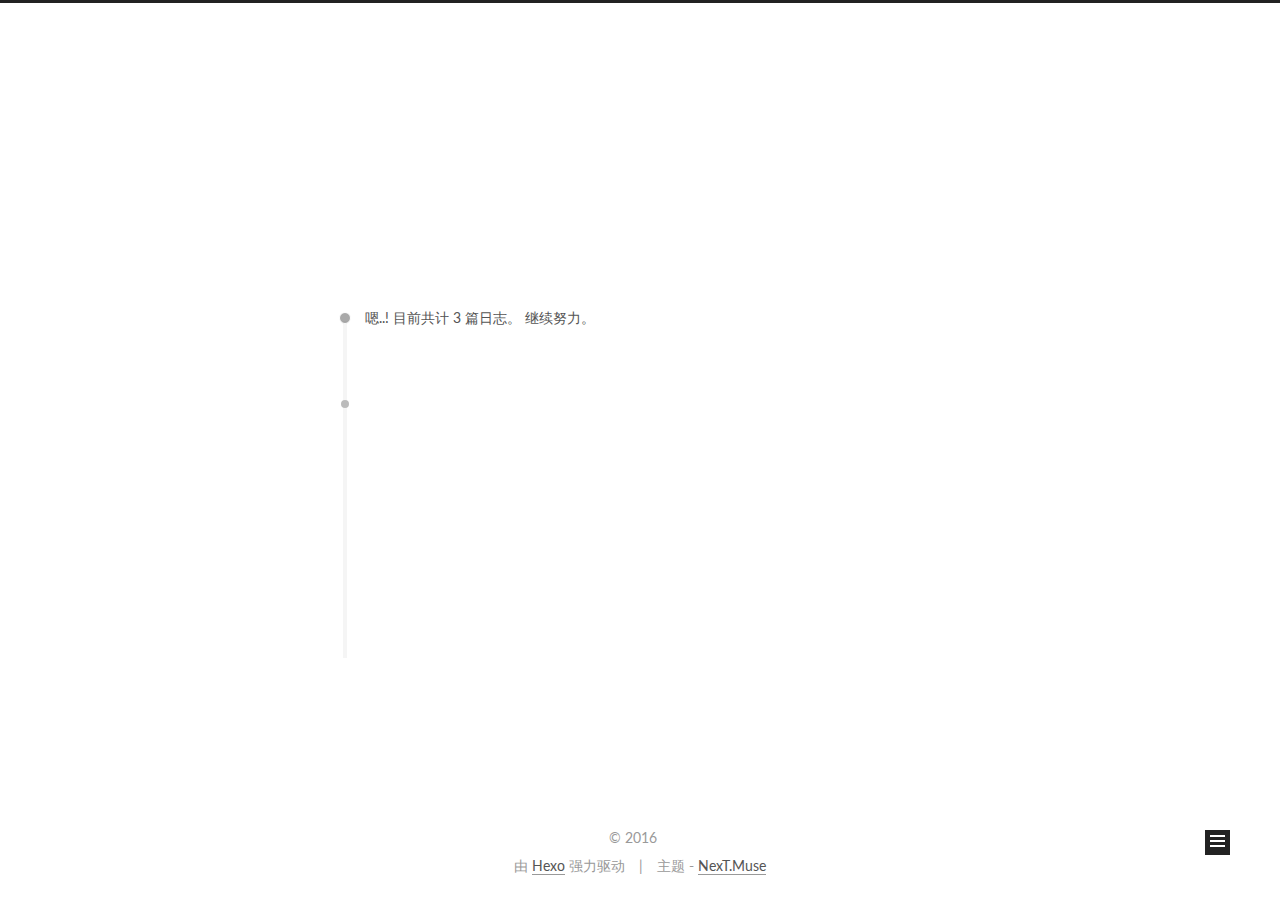
==== archives/index.html @ 7715e844 "Site updated: 2016-11-13 10:30:24" ====
<!doctype html>



  


<html class="theme-next muse use-motion" lang="zh-Hans">
<head>
  <meta charset="UTF-8"/>
<meta http-equiv="X-UA-Compatible" content="IE=edge" />
<meta name="viewport" content="width=device-width, initial-scale=1, maximum-scale=1"/>



<meta http-equiv="Cache-Control" content="no-transform" />
<meta http-equiv="Cache-Control" content="no-siteapp" />












  
  
  <link href="/vendors/fancybox/source/jquery.fancybox.css?v=2.1.5" rel="stylesheet" type="text/css" />




  
  
  
  

  
    
    
  

  

  

  

  

  
    
    
    <link href="//fonts.googleapis.com/css?family=Lato:300,300italic,400,400italic,700,700italic&subset=latin,latin-ext" rel="stylesheet" type="text/css">
  






<link href="/vendors/font-awesome/css/font-awesome.min.css?v=4.6.2" rel="stylesheet" type="text/css" />

<link href="/css/main.css?v=5.1.0" rel="stylesheet" type="text/css" />


  <meta name="keywords" content="Hexo, NexT" />








  <link rel="shortcut icon" type="image/x-icon" href="/favicon.ico?v=5.1.0" />






<meta property="og:type" content="website">
<meta property="og:title" content="Leo">
<meta property="og:url" content="http://yoursite.com/archives/index.html">
<meta property="og:site_name" content="Leo">
<meta name="twitter:card" content="summary">
<meta name="twitter:title" content="Leo">



<script type="text/javascript" id="hexo.configurations">
  var NexT = window.NexT || {};
  var CONFIG = {
    root: '/',
    scheme: 'Muse',
    sidebar: {"position":"left","display":"post"},
    fancybox: true,
    motion: true,
    duoshuo: {
      userId: '0',
      author: '博主'
    },
    algolia: {
      applicationID: '',
      apiKey: '',
      indexName: '',
      hits: {"per_page":10},
      labels: {"input_placeholder":"Search for Posts","hits_empty":"We didn't find any results for the search: ${query}","hits_stats":"${hits} results found in ${time} ms"}
    }
  };
</script>



  <link rel="canonical" href="http://yoursite.com/archives/"/>





  <title> 归档 | Leo </title>
</head>

<body itemscope itemtype="http://schema.org/WebPage" lang="zh-Hans">

  










  
  
    
  

  <div class="container one-collumn sidebar-position-left  page-archive  ">
    <div class="headband"></div>

    <header id="header" class="header" itemscope itemtype="http://schema.org/WPHeader">
      <div class="header-inner"><div class="site-meta ">
  

  <div class="custom-logo-site-title">
    <a href="/"  class="brand" rel="start">
      <span class="logo-line-before"><i></i></span>
      <span class="site-title">Leo</span>
      <span class="logo-line-after"><i></i></span>
    </a>
  </div>
  <p class="site-subtitle"></p>
</div>

<div class="site-nav-toggle">
  <button>
    <span class="btn-bar"></span>
    <span class="btn-bar"></span>
    <span class="btn-bar"></span>
  </button>
</div>

<nav class="site-nav">
  

  
    <ul id="menu" class="menu">
      
        
        <li class="menu-item menu-item-home">
          <a href="/" rel="section">
            
              <i class="menu-item-icon fa fa-fw fa-home"></i> <br />
            
            首页
          </a>
        </li>
      
        
        <li class="menu-item menu-item-archives">
          <a href="/archives" rel="section">
            
              <i class="menu-item-icon fa fa-fw fa-archive"></i> <br />
            
            归档
          </a>
        </li>
      
        
        <li class="menu-item menu-item-tags">
          <a href="/tags" rel="section">
            
              <i class="menu-item-icon fa fa-fw fa-tags"></i> <br />
            
            标签
          </a>
        </li>
      

      
    </ul>
  

  
</nav>



 </div>
    </header>

    <main id="main" class="main">
      <div class="main-inner">
        <div class="content-wrap">
          <div id="content" class="content">
            

  <section id="posts" class="posts-collapse">
    <span class="archive-move-on"></span>

    <span class="archive-page-counter">
      
      
      
        
      
      嗯..! 目前共计 3 篇日志。 继续努力。
    </span>

    

      
      
      

      
        
        <div class="collection-title">
          <h2 class="archive-year motion-element" id="archive-year-2016">2016</h2>
        </div>
      
      

      

  <article class="post post-type-normal" itemscope itemtype="http://schema.org/Article">
    <header class="post-header">

      <h1 class="post-title">
        
            <a class="post-title-link" href="/2016/11/10/测试/" itemprop="url">
              
                <span itemprop="name">测试</span>
              
            </a>
        
      </h1>

      <div class="post-meta">
        <time class="post-time" itemprop="dateCreated"
              datetime="2016-11-10T12:28:37+08:00"
              content="2016-11-10" >
          11-10
        </time>
      </div>

    </header>
  </article>



    

      
      
      

      
      

      

  <article class="post post-type-normal" itemscope itemtype="http://schema.org/Article">
    <header class="post-header">

      <h1 class="post-title">
        
            <a class="post-title-link" href="/2016/11/10/文章题目/" itemprop="url">
              
                <span itemprop="name">如何利用GitHub Pages和Hexo快速搭建个人博客</span>
              
            </a>
        
      </h1>

      <div class="post-meta">
        <time class="post-time" itemprop="dateCreated"
              datetime="2016-11-10T10:15:18+08:00"
              content="2016-11-10" >
          11-10
        </time>
      </div>

    </header>
  </article>



    

      
      
      

      
      

      

  <article class="post post-type-normal" itemscope itemtype="http://schema.org/Article">
    <header class="post-header">

      <h1 class="post-title">
        
            <a class="post-title-link" href="/2016/11/09/hello-world/" itemprop="url">
              
                <span itemprop="name">Hello World</span>
              
            </a>
        
      </h1>

      <div class="post-meta">
        <time class="post-time" itemprop="dateCreated"
              datetime="2016-11-09T22:31:02+08:00"
              content="2016-11-09" >
          11-09
        </time>
      </div>

    </header>
  </article>



    

  </section>

  



          </div>
          


          

        </div>
        
          
  
  <div class="sidebar-toggle">
    <div class="sidebar-toggle-line-wrap">
      <span class="sidebar-toggle-line sidebar-toggle-line-first"></span>
      <span class="sidebar-toggle-line sidebar-toggle-line-middle"></span>
      <span class="sidebar-toggle-line sidebar-toggle-line-last"></span>
    </div>
  </div>

  <aside id="sidebar" class="sidebar">
    <div class="sidebar-inner">

      

      

      <section class="site-overview sidebar-panel sidebar-panel-active">
        <div class="site-author motion-element" itemprop="author" itemscope itemtype="http://schema.org/Person">
          <img class="site-author-image" itemprop="image"
               src="/images/avatar.gif"
               alt="" />
          <p class="site-author-name" itemprop="name"></p>
          <p class="site-description motion-element" itemprop="description"></p>
        </div>
        <nav class="site-state motion-element">
          <div class="site-state-item site-state-posts">
            <a href="/archives">
              <span class="site-state-item-count">3</span>
              <span class="site-state-item-name">日志</span>
            </a>
          </div>

          

          
            <div class="site-state-item site-state-tags">
              <a href="/tags">
                <span class="site-state-item-count">2</span>
                <span class="site-state-item-name">标签</span>
              </a>
            </div>
          

        </nav>

        

        <div class="links-of-author motion-element">
          
        </div>

        
        

        
        

        


      </section>

      

    </div>
  </aside>


        
      </div>
    </main>

    <footer id="footer" class="footer">
      <div class="footer-inner">
        <div class="copyright" >
  
  &copy; 
  <span itemprop="copyrightYear">2016</span>
  <span class="with-love">
    <i class="fa fa-heart"></i>
  </span>
  <span class="author" itemprop="copyrightHolder"></span>
</div>


<div class="powered-by">
  由 <a class="theme-link" href="https://hexo.io">Hexo</a> 强力驱动
</div>

<div class="theme-info">
  主题 -
  <a class="theme-link" href="https://github.com/iissnan/hexo-theme-next">
    NexT.Muse
  </a>
</div>


        

        
      </div>
    </footer>

    <div class="back-to-top">
      <i class="fa fa-arrow-up"></i>
    </div>
  </div>

  

<script type="text/javascript">
  if (Object.prototype.toString.call(window.Promise) !== '[object Function]') {
    window.Promise = null;
  }
</script>









  



  
  <script type="text/javascript" src="/vendors/jquery/index.js?v=2.1.3"></script>

  
  <script type="text/javascript" src="/vendors/fastclick/lib/fastclick.min.js?v=1.0.6"></script>

  
  <script type="text/javascript" src="/vendors/jquery_lazyload/jquery.lazyload.js?v=1.9.7"></script>

  
  <script type="text/javascript" src="/vendors/velocity/velocity.min.js?v=1.2.1"></script>

  
  <script type="text/javascript" src="/vendors/velocity/velocity.ui.min.js?v=1.2.1"></script>

  
  <script type="text/javascript" src="/vendors/fancybox/source/jquery.fancybox.pack.js?v=2.1.5"></script>


  


  <script type="text/javascript" src="/js/src/utils.js?v=5.1.0"></script>

  <script type="text/javascript" src="/js/src/motion.js?v=5.1.0"></script>



  
  

  
  
    <script type="text/javascript" id="motion.page.archive">
      $('.archive-year').velocity('transition.slideLeftIn');
    </script>
  


  


  <script type="text/javascript" src="/js/src/bootstrap.js?v=5.1.0"></script>



  



  




	




  
  

  

  

  

  


</body>
</html>
---- css/main.css ----
/* normalize.css v3.0.2 | MIT License | git.io/normalize */
html {
  font-family: sans-serif; /* 1 */
  -ms-text-size-adjust: 100%; /* 2 */
  -webkit-text-size-adjust: 100%; /* 2 */
}
body {
  margin: 0;
}
article,
aside,
details,
figcaption,
figure,
footer,
header,
hgroup,
main,
menu,
nav,
section,
summary {
  display: block;
}
audio,
canvas,
progress,
video {
  display: inline-block; /* 1 */
  vertical-align: baseline; /* 2 */
}
audio:not([controls]) {
  display: none;
  height: 0;
}
[hidden],
template {
  display: none;
}
a {
  background-color: transparent;
}
a:active,
a:hover {
  outline: 0;
}
abbr[title] {
  border-bottom: 1px dotted;
}
b,
strong {
  font-weight: bold;
}
dfn {
  font-style: italic;
}
h1 {
  font-size: 2em;
  margin: 0.67em 0;
}
mark {
  background: #ff0;
  color: #000;
}
small {
  font-size: 80%;
}
sub,
sup {
  font-size: 75%;
  line-height: 0;
  position: relative;
  vertical-align: baseline;
}
sup {
  top: -0.5em;
}
sub {
  bottom: -0.25em;
}
img {
  border: 0;
}
svg:not(:root) {
  overflow: hidden;
}
figure {
  margin: 1em 40px;
}
hr {
  -moz-box-sizing: content-box;
  box-sizing: content-box;
  height: 0;
}
pre {
  overflow: auto;
}
code,
kbd,
pre,
samp {
  font-family: monospace, monospace;
  font-size: 1em;
}
button,
input,
optgroup,
select,
textarea {
  color: inherit; /* 1 */
  font: inherit; /* 2 */
  margin: 0; /* 3 */
}
button {
  overflow: visible;
}
button,
select {
  text-transform: none;
}
button,
html input[type="button"],
input[type="reset"],
input[type="submit"] {
  -webkit-appearance: button; /* 2 */
  cursor: pointer; /* 3 */
}
button[disabled],
html input[disabled] {
  cursor: default;
}
button::-moz-focus-inner,
input::-moz-focus-inner {
  border: 0;
  padding: 0;
}
input {
  line-height: normal;
}
input[type="checkbox"],
input[type="radio"] {
  box-sizing: border-box; /* 1 */
  padding: 0; /* 2 */
}
input[type="number"]::-webkit-inner-spin-button,
input[type="number"]::-webkit-outer-spin-button {
  height: auto;
}
input[type="search"] {
  -webkit-appearance: textfield; /* 1 */
  -moz-box-sizing: content-box;
  -webkit-box-sizing: content-box; /* 2 */
  box-sizing: content-box;
}
input[type="search"]::-webkit-search-cancel-button,
input[type="search"]::-webkit-search-decoration {
  -webkit-appearance: none;
}
fieldset {
  border: 1px solid #c0c0c0;
  margin: 0 2px;
  padding: 0.35em 0.625em 0.75em;
}
legend {
  border: 0; /* 1 */
  padding: 0; /* 2 */
}
textarea {
  overflow: auto;
}
optgroup {
  font-weight: bold;
}
table {
  border-collapse: collapse;
  border-spacing: 0;
}
td,
th {
  padding: 0;
}
::selection {
  background: #262a30;
  color: #fff;
}
body {
  position: relative;
  font-family: 'Lato', "PingFang SC", "Microsoft YaHei", sans-serif;
  font-size: 14px;
  line-height: 2;
  color: #555;
  background: #fff;
}
@media (max-width: 767px) {
  body {
    padding-right: 0 !important;
  }
}
@media (min-width: 768px) and (max-width: 991px) {
  body {
    padding-right: 0 !important;
  }
}
@media (min-width: 1600px) {
  body {
    font-size: 16px;
  }
}
h1,
h2,
h3,
h4,
h5,
h6 {
  margin: 0;
  padding: 0;
  font-weight: bold;
  line-height: 1.5;
  font-family: 'Lato', "PingFang SC", "Microsoft YaHei", sans-serif;
}
h2,
h3,
h4,
h5,
h6 {
  margin: 20px 0 15px;
}
h1 {
  font-size: 22px;
}
@media (max-width: 767px) {
  h1 {
    font-size: 18px;
  }
}
h2 {
  font-size: 20px;
}
@media (max-width: 767px) {
  h2 {
    font-size: 16px;
  }
}
h3 {
  font-size: 18px;
}
@media (max-width: 767px) {
  h3 {
    font-size: 14px;
  }
}
h4 {
  font-size: 16px;
}
@media (max-width: 767px) {
  h4 {
    font-size: 12px;
  }
}
h5 {
  font-size: 14px;
}
@media (max-width: 767px) {
  h5 {
    font-size: 10px;
  }
}
h6 {
  font-size: 12px;
}
@media (max-width: 767px) {
  h6 {
    font-size: 8px;
  }
}
p {
  margin: 0 0 25px 0;
}
a {
  color: #555;
  text-decoration: none;
  border-bottom: 1px solid #999;
  word-wrap: break-word;
}
a:hover {
  color: #222;
  border-bottom-color: #222;
}
ul {
  list-style: none;
}
blockquote {
  margin: 0;
  padding: 0;
}
img {
  display: block;
  margin: auto;
  max-width: 100%;
  height: auto;
}
hr {
  margin: 40px 0;
  height: 3px;
  border: none;
  background-color: #ddd;
  background-image: repeating-linear-gradient(-45deg, #fff, #fff 4px, transparent 4px, transparent 8px);
}
blockquote {
  padding: 0 15px;
  color: #666;
  border-left: 4px solid #ddd;
}
blockquote cite::before {
  content: "-";
  padding: 0 5px;
}
dt {
  font-weight: 700;
}
dd {
  margin: 0;
  padding: 0;
}
.text-left {
  text-align: left;
}
.text-center {
  text-align: center;
}
.text-right {
  text-align: right;
}
.text-justify {
  text-align: justify;
}
.text-nowrap {
  white-space: nowrap;
}
.text-lowercase {
  text-transform: lowercase;
}
.text-uppercase {
  text-transform: uppercase;
}
.text-capitalize {
  text-transform: capitalize;
}
.center-block {
  display: block;
  margin-left: auto;
  margin-right: auto;
}
.clearfix:before,
.clearfix:after {
  content: " ";
  display: table;
}
.clearfix:after {
  clear: both;
}
.pullquote {
  width: 45%;
}
.pullquote.left {
  float: left;
  margin-left: 5px;
  margin-right: 10px;
}
.pullquote.right {
  float: right;
  margin-left: 10px;
  margin-right: 5px;
}
.affix.affix.affix {
  position: fixed;
}
.translation {
  margin-top: -20px;
  font-size: 14px;
  color: #999;
}
.scrollbar-measure {
  width: 100px;
  height: 100px;
  overflow: scroll;
  position: absolute;
  top: -9999px;
}
.use-motion .motion-element {
  opacity: 0;
}
#local-search-input {
  padding: 3px;
  border: none;
  text-indent: 14px;
  border-radius: 0;
  width: 140px;
  outline: none;
  border-bottom: 1px solid #999;
  background: inherit;
  opacity: 0.5;
}
#local-search-input:focus {
  opacity: 1;
}
.search-icon {
  position: absolute;
  top: 9px;
}
table {
  margin: 20px 0;
  width: 100%;
  border-collapse: collapse;
  border-spacing: 0;
  border: 1px solid #ddd;
  font-size: 14px;
  table-layout: fixed;
  word-wrap: break-all;
}
table>tbody>tr:nth-of-type(odd) {
  background-color: #f9f9f9;
}
table>tbody>tr:hover {
  background-color: #f5f5f5;
}
caption,
th,
td {
  padding: 8px;
  text-align: left;
  vertical-align: middle;
  font-weight: normal;
}
th,
td {
  border-bottom: 3px solid #ddd;
  border-right: 1px solid #eee;
}
th {
  padding-bottom: 10px;
  font-weight: 700;
}
td {
  border-bottom-width: 1px;
}
html,
body {
  height: 100%;
}
.container {
  position: relative;
  min-height: 100%;
}
.header-inner {
  margin: 0 auto;
  padding: 100px 0 70px;
  width: 700px;
}
@media (min-width: 1600px) {
  .container .header-inner {
    width: 900px;
  }
}
.main {
  padding-bottom: 150px;
}
.main-inner {
  margin: 0 auto;
  width: 700px;
}
@media (min-width: 1600px) {
  .container .main-inner {
    width: 900px;
  }
}
.footer {
  position: absolute;
  left: 0;
  bottom: 0;
  width: 100%;
  min-height: 50px;
}
.footer-inner {
  box-sizing: border-box;
  margin: 20px auto;
  width: 700px;
}
@media (min-width: 1600px) {
  .container .footer-inner {
    width: 900px;
  }
}
pre,
.highlight {
  overflow: auto;
  margin: 20px 0;
  padding: 0;
  font-size: 13px;
  color: #4d4d4c;
  background: #f7f7f7;
  line-height: 1.6;
}
pre,
code {
  font-family: consolas, Menlo, "PingFang SC", "Microsoft YaHei", monospace;
}
code {
  padding: 2px 4px;
  word-wrap: break-word;
  color: #4d4d4c;
  background: #f7f7f7;
  border-radius: 3px;
  font-size: 13px;
}
pre code {
  padding: 0;
  color: #4d4d4c;
  background: none;
  text-shadow: none;
}
.highlight {
  border-radius: 1px;
}
.highlight pre {
  border: none;
  margin: 0;
  padding: 10px 0;
}
.highlight table {
  margin: 0;
  width: auto;
  border: none;
}
.highlight td {
  border: none;
  padding: 0;
}
.highlight figcaption {
  font-size: 1em;
  color: #4d4d4c;
  line-height: 1em;
  margin-bottom: 1em;
}
.highlight figcaption:before,
.highlight figcaption:after {
  content: " ";
  display: table;
}
.highlight figcaption:after {
  clear: both;
}
.highlight figcaption a {
  float: right;
  color: #4d4d4c;
}
.highlight figcaption a:hover {
  border-bottom-color: #4d4d4c;
}
.highlight .gutter pre {
  padding-left: 10px;
  padding-right: 10px;
  color: #869194;
  text-align: right;
  background-color: #eff2f3;
}
.highlight .code pre {
  padding-left: 10px;
  padding-right: 10px;
  background-color: #f7f7f7;
}
.highlight .line {
  height: 20px;
}
.gutter {
  -webkit-user-select: none;
  -moz-user-select: none;
  -ms-user-select: none;
  user-select: none;
}
.gist table {
  width: auto;
}
.gist table td {
  border: none;
}
pre .deletion {
  background: #fdd;
}
pre .addition {
  background: #dfd;
}
pre .meta {
  color: #8959a8;
}
pre .comment {
  color: #8e908c;
}
pre .variable,
pre .attribute,
pre .tag,
pre .regexp,
pre .ruby .constant,
pre .xml .tag .title,
pre .xml .pi,
pre .xml .doctype,
pre .html .doctype,
pre .css .id,
pre .css .class,
pre .css .pseudo {
  color: #c82829;
}
pre .number,
pre .preprocessor,
pre .built_in,
pre .literal,
pre .params,
pre .constant,
pre .command {
  color: #f5871f;
}
pre .ruby .class .title,
pre .css .rules .attribute,
pre .string,
pre .value,
pre .inheritance,
pre .header,
pre .ruby .symbol,
pre .xml .cdata,
pre .special,
pre .number,
pre .formula {
  color: #718c00;
}
pre .title,
pre .css .hexcolor {
  color: #3e999f;
}
pre .function,
pre .python .decorator,
pre .python .title,
pre .ruby .function .title,
pre .ruby .title .keyword,
pre .perl .sub,
pre .javascript .title,
pre .coffeescript .title {
  color: #4271ae;
}
pre .keyword,
pre .javascript .function {
  color: #8959a8;
}
.full-image.full-image.full-image {
  border: none;
  max-width: 100%;
  width: auto;
  margin: 20px auto;
}
@media (min-width: 992px) {
  .full-image.full-image.full-image {
    max-width: none;
    width: 126%;
    margin: 0 -13%;
  }
}
.blockquote-center,
.page-home .post-type-quote blockquote,
.page-post-detail .post-type-quote blockquote {
  position: relative;
  margin: 40px 0;
  padding: 0;
  border-left: none;
  text-align: center;
}
.blockquote-center::before,
.page-home .post-type-quote blockquote::before,
.page-post-detail .post-type-quote blockquote::before,
.blockquote-center::after,
.page-home .post-type-quote blockquote::after,
.page-post-detail .post-type-quote blockquote::after {
  position: absolute;
  content: ' ';
  display: block;
  width: 100%;
  height: 24px;
  opacity: 0.2;
  background-repeat: no-repeat;
  background-position: 0 -6px;
  background-size: 22px 22px;
}
.blockquote-center::before,
.page-home .post-type-quote blockquote::before,
.page-post-detail .post-type-quote blockquote::before {
  top: -20px;
  background-image: url("../images/quote-l.svg");
  border-top: 1px solid #ccc;
}
.blockquote-center::after,
.page-home .post-type-quote blockquote::after,
.page-post-detail .post-type-quote blockquote::after {
  bottom: -20px;
  background-image: url("../images/quote-r.svg");
  border-bottom: 1px solid #ccc;
  background-position: 100% 8px;
}
.blockquote-center p,
.page-home .post-type-quote blockquote p,
.page-post-detail .post-type-quote blockquote p,
.blockquote-center div,
.page-home .post-type-quote blockquote div,
.page-post-detail .post-type-quote blockquote div {
  text-align: center;
}
.post .post-body .group-picture img {
  box-sizing: border-box;
  padding: 0 3px;
  border: none;
}
.post .group-picture-row {
  overflow: hidden;
  margin-top: 6px;
}
.post .group-picture-row:first-child {
  margin-top: 0;
}
.post .group-picture-column {
  float: left;
}
.page-post-detail .post-body .group-picture-column {
  float: none;
  margin-top: 10px;
  width: auto !important;
}
.page-post-detail .post-body .group-picture-column img {
  margin: 0 auto;
}
.page-archive .group-picture-container {
  overflow: hidden;
}
.page-archive .group-picture-row {
  float: left;
}
.page-archive .group-picture-row:first-child {
  margin-top: 6px;
}
.page-archive .group-picture-column {
  max-width: 150px;
  max-height: 150px;
}
.note {
  padding: 20px;
  margin: 20px 0;
  border: 1px solid #eee;
  border-left-width: 5px;
  border-radius: 3px;
}
.note h2,
.note h3,
.note h4,
.note h5,
.note h6 {
  margin-top: 0;
  margin-bottom: 5px;
}
.note p:last-child {
  margin-bottom: 0;
}
.note code {
  border-radius: 3px;
}
.note+.note {
  margin-top: -5px;
}
.default {
  border-left-color: #777;
}
.default h2,
.default h3,
.default h4,
.default h5,
.default h6 {
  color: #777;
}
.primary {
  border-left-color: #428bca;
}
.primary h2,
.primary h3,
.primary h4,
.primary h5,
.primary h6 {
  color: #428bca;
}
.success {
  border-left-color: #5cb85c;
}
.success h2,
.success h3,
.success h4,
.success h5,
.success h6 {
  color: #5cb85c;
}
.danger {
  border-left-color: #d9534f;
}
.danger h2,
.danger h3,
.danger h4,
.danger h5,
.danger h6 {
  color: #d9534f;
}
.warning {
  border-left-color: #f0ad4e;
}
.warning h2,
.warning h3,
.warning h4,
.warning h5,
.warning h6 {
  color: #f0ad4e;
}
.info {
  border-left-color: #5bc0de;
}
.info h2,
.info h3,
.info h4,
.info h5,
.info h6 {
  color: #5bc0de;
}
.btn {
  display: inline-block;
  padding: 0 20px;
  font-size: 14px;
  color: #fff;
  background: #222;
  border: 2px solid #222;
  text-decoration: none;
  border-radius: 0;
  transition-property: background-color;
  transition-duration: 0.2s;
  transition-timing-function: ease-in-out;
  transition-delay: 0s;
}
.btn:hover,
.post-more-link .btn:hover {
  border-color: #222;
  color: #222;
  background: #fff;
}
.btn-bar {
  display: block;
  width: 22px;
  height: 2px;
  background: #555;
  border-radius: 1px;
}
.btn-bar+.btn-bar {
  margin-top: 4px;
}
.pagination {
  margin: 120px 0 40px;
  text-align: center;
  border-top: 1px solid #eee;
}
.page-number-basic,
.pagination .prev,
.pagination .next,
.pagination .page-number,
.pagination .space {
  display: inline-block;
  position: relative;
  top: -1px;
  margin: 0 10px;
  padding: 0 10px;
  line-height: 30px;
}
@media (max-width: 767px) {
  .page-number-basic,
  .pagination .prev,
  .pagination .next,
  .pagination .page-number,
  .pagination .space {
    margin: 0 5px;
  }
}
.pagination .prev,
.pagination .next,
.pagination .page-number {
  border-bottom: 0;
  border-top: 1px solid #eee;
  transition-property: border-color;
  transition-duration: 0.2s;
  transition-timing-function: ease-in-out;
  transition-delay: 0s;
}
.pagination .prev:hover,
.pagination .next:hover,
.pagination .page-number:hover {
  border-top-color: #222;
}
.pagination .space {
  padding: 0;
  margin: 0;
}
.pagination .prev {
  margin-left: 0;
}
.pagination .next {
  margin-right: 0;
}
.pagination .page-number.current {
  color: #fff;
  background: #ccc;
  border-top-color: #ccc;
}
@media (max-width: 767px) {
  .pagination {
    border-top: none;
  }
  .pagination .prev,
  .pagination .next,
  .pagination .page-number {
    margin-bottom: 10px;
    border-top: 0;
    border-bottom: 1px solid #eee;
  }
  .pagination .prev:hover,
  .pagination .next:hover,
  .pagination .page-number:hover {
    border-bottom-color: #222;
  }
}
.comments {
  margin: 60px 20px 0;
}
.tag-cloud {
  text-align: center;
}
.tag-cloud a {
  display: inline-block;
  margin: 10px;
}
.back-to-top {
  box-sizing: border-box;
  position: fixed;
  bottom: -100px;
  right: 50px;
  z-index: 1050;
  padding: 0 6px;
  width: 25px;
  background: #222;
  font-size: 12px;
  opacity: 1;
  color: #fff;
  cursor: pointer;
  text-align: center;
  -webkit-transform: translateZ(0);
  transition-property: bottom;
  transition-duration: 0.2s;
  transition-timing-function: ease-in-out;
  transition-delay: 0s;
}
@media (max-width: 767px) {
  .back-to-top {
    display: none;
  }
}
@media (min-width: 768px) and (max-width: 991px) {
  .back-to-top {
    display: none;
  }
}
.back-to-top.back-to-top-on {
  bottom: 19px;
}
.header {
  background: #fff;
}
.header-inner {
  position: relative;
}
.headband {
  height: 3px;
  background: #222;
}
.site-meta {
  margin: 0;
  text-align: center;
}
@media (max-width: 767px) {
  .site-meta {
    text-align: center;
  }
}
.brand {
  position: relative;
  display: inline-block;
  padding: 0 40px;
  color: #fff;
  background: #222;
  border-bottom: none;
}
.brand:hover {
  color: #fff;
}
.logo {
  display: inline-block;
  margin-right: 5px;
  line-height: 36px;
  vertical-align: top;
}
.site-title {
  display: inline-block;
  vertical-align: top;
  line-height: 36px;
  font-size: 20px;
  font-weight: normal;
  font-family: 'Lato', "PingFang SC", "Microsoft YaHei", sans-serif;
}
.site-subtitle {
  margin-top: 10px;
  font-size: 13px;
  color: #999;
}
.use-motion .brand {
  opacity: 0;
}
.use-motion .logo,
.use-motion .site-title,
.use-motion .site-subtitle {
  opacity: 0;
  position: relative;
  top: -10px;
}
.site-nav-toggle {
  display: none;
  position: absolute;
  top: 10px;
  left: 10px;
}
@media (max-width: 767px) {
  .site-nav-toggle {
    display: block;
  }
}
.site-nav-toggle button {
  margin-top: 2px;
  padding: 9px 10px;
  background: transparent;
  border: none;
}
@media (max-width: 767px) {
  .site-nav {
    display: none;
    margin: 0 -10px;
    padding: 0 10px;
    clear: both;
    border-top: 1px solid #ddd;
  }
}
@media (min-width: 768px) and (max-width: 991px) {
  .site-nav {
    display: block !important;
  }
}
@media (min-width: 992px) {
  .site-nav {
    display: block !important;
  }
}
.menu {
  margin-top: 20px;
  padding-left: 0;
  text-align: center;
}
.menu .menu-item {
  display: inline-block;
  margin: 0 10px;
}
@media screen and (max-width: 767px) {
  .menu .menu-item {
    margin-top: 10px;
  }
}
.menu .menu-item a {
  display: block;
  font-size: 13px;
  text-transform: capitalize;
  line-height: inherit;
  border-bottom: 1px solid transparent;
  transition-property: border-color;
  transition-duration: 0.2s;
  transition-timing-function: ease-in-out;
  transition-delay: 0s;
}
.menu .menu-item a:hover {
  border-bottom-color: #222;
}
.menu .menu-item .fa {
  margin-right: 5px;
}
.use-motion .menu-item {
  opacity: 0;
}
.post-body {
  font-family: 'Lato', "PingFang SC", "Microsoft YaHei", sans-serif;
}
@media (max-width: 767px) {
  .post-body {
    word-break: break-word;
  }
}
.post-body .fancybox img {
  display: block !important;
  margin: 0 auto;
  cursor: pointer;
  cursor: zoom-in;
  cursor: -webkit-zoom-in;
}
.post-body .image-caption,
.post-body .figure .caption {
  margin: 10px auto 15px;
  text-align: center;
  font-size: 14px;
  color: #999;
  font-weight: bold;
  line-height: 1;
}
.post-sticky-flag {
  display: inline-block;
  font-size: 16px;
  -ms-transform: rotate(30deg);
  -webkit-transform: rotate(30deg);
  -moz-transform: rotate(30deg);
  -ms-transform: rotate(30deg);
  -o-transform: rotate(30deg);
  transform: rotate(30deg);
}
.posts-expand {
  padding-top: 40px;
}
@media (max-width: 767px) {
  .posts-expand {
    margin: 0 20px;
  }
  .post-body pre,
  .post-body .highlight {
    padding: 10px;
  }
  .post-body pre .gutter pre,
  .post-body .highlight .gutter pre {
    padding-right: 10px;
  }
}
@media (min-width: 992px) {
  .posts-expand .post-body {
    text-align: justify;
  }
}
.posts-expand .post-body h2,
.posts-expand .post-body h3,
.posts-expand .post-body h4,
.posts-expand .post-body h5,
.posts-expand .post-body h6 {
  padding-top: 10px;
}
.posts-expand .post-body h2 .header-anchor,
.posts-expand .post-body h3 .header-anchor,
.posts-expand .post-body h4 .header-anchor,
.posts-expand .post-body h5 .header-anchor,
.posts-expand .post-body h6 .header-anchor {
  float: right;
  margin-left: 10px;
  color: #ccc;
  border-bottom-style: none;
  visibility: hidden;
}
.posts-expand .post-body h2 .header-anchor:hover,
.posts-expand .post-body h3 .header-anchor:hover,
.posts-expand .post-body h4 .header-anchor:hover,
.posts-expand .post-body h5 .header-anchor:hover,
.posts-expand .post-body h6 .header-anchor:hover {
  color: inherit;
}
.posts-expand .post-body h2:hover .header-anchor,
.posts-expand .post-body h3:hover .header-anchor,
.posts-expand .post-body h4:hover .header-anchor,
.posts-expand .post-body h5:hover .header-anchor,
.posts-expand .post-body h6:hover .header-anchor {
  visibility: visible;
}
.posts-expand .post-body ul li {
  list-style: circle;
}
.posts-expand .post-body img {
  box-sizing: border-box;
  margin: auto;
  padding: 3px;
  border: 1px solid #ddd;
}
.posts-expand .fancybox img {
  margin: 0 auto;
}
@media (max-width: 767px) {
  .posts-collapse {
    margin: 0 20px;
  }
  .posts-collapse .post-title,
  .posts-collapse .post-meta {
    display: block;
    width: auto;
    text-align: left;
  }
}
.posts-collapse {
  position: relative;
  z-index: 1010;
  margin-left: 55px;
}
.posts-collapse::after {
  content: " ";
  position: absolute;
  top: 20px;
  left: 0;
  margin-left: -2px;
  width: 4px;
  height: 100%;
  background: #f5f5f5;
  z-index: -1;
}
@media (max-width: 767px) {
  .posts-collapse {
    margin: 0 20px;
  }
}
.posts-collapse .collection-title {
  position: relative;
  margin: 60px 0;
}
.posts-collapse .collection-title h2 {
  margin-left: 20px;
}
.posts-collapse .collection-title small {
  color: #bbb;
}
.posts-collapse .collection-title::before {
  content: " ";
  position: absolute;
  left: 0;
  top: 50%;
  margin-left: -4px;
  margin-top: -4px;
  width: 8px;
  height: 8px;
  background: #bbb;
  border-radius: 50%;
}
.posts-collapse .post {
  margin: 30px 0;
}
.posts-collapse .post-header {
  position: relative;
  transition-duration: 0.2s;
  transition-timing-function: ease-in-out;
  transition-delay: 0s;
  transition-property: border;
  border-bottom: 1px dashed #ccc;
}
.posts-collapse .post-header::before {
  content: " ";
  position: absolute;
  left: 0;
  top: 12px;
  width: 6px;
  height: 6px;
  margin-left: -4px;
  background: #bbb;
  border-radius: 50%;
  border: 1px solid #fff;
  transition-duration: 0.2s;
  transition-timing-function: ease-in-out;
  transition-delay: 0s;
  transition-property: background;
}
.posts-collapse .post-header:hover {
  border-bottom-color: #666;
}
.posts-collapse .post-header:hover::before {
  background: #222;
}
.posts-collapse .post-meta {
  position: absolute;
  font-size: 12px;
  left: 20px;
  top: 5px;
}
.posts-collapse .post-comments-count {
  display: none;
}
.posts-collapse .post-title {
  margin-left: 60px;
  font-size: 16px;
  font-weight: normal;
  line-height: inherit;
}
.posts-collapse .post-title::after {
  margin-left: 3px;
  opacity: 0.6;
}
.posts-collapse .post-title a {
  color: #666;
  border-bottom: none;
}
.page-home .post-type-quote .post-header,
.page-post-detail .post-type-quote .post-header,
.page-home .post-type-quote .post-tags,
.page-post-detail .post-type-quote .post-tags {
  display: none;
}
.posts-expand .post-title {
  font-size: 26px;
  text-align: center;
  word-break: break-word;
  font-weight: 400;
}
@media (max-width: 767px) {
  .posts-expand .post-title {
    font-size: 22px;
  }
}
.posts-expand .post-title-link {
  display: inline-block;
  position: relative;
  color: #555;
  border-bottom: none;
  line-height: 1.2;
  vertical-align: top;
}
.posts-expand .post-title-link::before {
  content: "";
  position: absolute;
  width: 100%;
  height: 2px;
  bottom: 0;
  left: 0;
  background-color: #000;
  visibility: hidden;
  -webkit-transform: scaleX(0);
  -moz-transform: scaleX(0);
  -ms-transform: scaleX(0);
  -o-transform: scaleX(0);
  transform: scaleX(0);
  transition-duration: 0.2s;
  transition-timing-function: ease-in-out;
  transition-delay: 0s;
}
.posts-expand .post-title-link:hover::before {
  visibility: visible;
  -webkit-transform: scaleX(1);
  -moz-transform: scaleX(1);
  -ms-transform: scaleX(1);
  -o-transform: scaleX(1);
  transform: scaleX(1);
}
.posts-expand .post-title-link .fa {
  font-size: 16px;
}
.posts-expand .post-meta {
  margin: 3px 0 60px 0;
  color: #999;
  font-family: 'Lato', "PingFang SC", "Microsoft YaHei", sans-serif;
  font-size: 12px;
  text-align: center;
}
.posts-expand .post-meta .post-category-list {
  display: inline-block;
  margin: 0;
  padding: 3px;
}
.posts-expand .post-meta .post-category-list-link {
  color: #999;
}
.posts-expand .post-meta .post-description {
  font-size: 14px;
  margin-top: 2px;
}
.post-meta-item-icon {
  display: none;
  margin-right: 3px;
}
@media (min-width: 768px) and (max-width: 991px) {
  .post-meta-item-icon {
    display: inline-block;
  }
}
@media (max-width: 767px) {
  .post-meta-item-icon {
    display: inline-block;
  }
}
@media (min-width: 768px) and (max-width: 991px) {
  .post-meta-item-text {
    display: none;
  }
}
@media (max-width: 767px) {
  .post-meta-item-text {
    display: none;
  }
}
@media (max-width: 767px) {
  .posts-expand .post-comments-count {
    display: none;
  }
}
.post-more-link {
  margin-top: 50px;
}
.post-more-link .btn {
  color: #fff;
  font-size: 14px;
  background: #222;
  border-radius: 0;
  line-height: 2;
}
.posts-expand .post-tags {
  margin-top: 40px;
  text-align: center;
}
.posts-expand .post-tags a {
  display: inline-block;
  margin-right: 10px;
  font-size: 13px;
}
.post-nav {
  display: table;
  margin-top: 60px;
  width: 100%;
  border-top: 1px solid #eee;
}
.post-nav-divider {
  display: table-cell;
  width: 10%;
}
.post-nav-item {
  display: table-cell;
  padding: 10px 0 0 0;
  width: 45%;
  vertical-align: top;
}
.post-nav-item a {
  position: relative;
  display: block;
  line-height: 25px;
  font-size: 14px;
  color: #555;
  border-bottom: none;
}
.post-nav-item a:hover {
  color: #222;
  border-bottom: none;
}
.post-nav-item a:active {
  top: 2px;
}
.post-nav-item .fa {
  position: absolute;
  top: 8px;
  left: 0;
  font-size: 12px;
}
.post-nav-next a {
  padding-left: 15px;
}
.post-nav-prev {
  text-align: right;
}
.post-nav-prev a {
  padding-right: 15px;
}
.post-nav-prev .fa {
  right: 0;
  left: auto;
}
.posts-expand .post-eof {
  display: block;
  margin: 80px auto 60px;
  width: 8%;
  height: 1px;
  background: #ccc;
  text-align: center;
}
.post:last-child .post-eof.post-eof.post-eof {
  display: none;
}
.post-gallery {
  display: table;
  table-layout: fixed;
  width: 100%;
  border-collapse: separate;
}
.post-gallery-row {
  display: table-row;
}
.post-gallery .post-gallery-img {
  display: table-cell;
  text-align: center;
  vertical-align: middle;
  border: none;
}
.post-gallery .post-gallery-img img {
  max-width: 100%;
  max-height: 100%;
  border: none;
}
.fancybox-close,
.fancybox-close:hover {
  border: none;
}
.sidebar {
  position: fixed;
  right: 0;
  top: 0;
  bottom: 0;
  width: 0;
  z-index: 1040;
  box-shadow: inset 0 2px 6px #000;
  background: #222;
  -webkit-transform: translateZ(0);
}
.sidebar a {
  color: #999;
  border-bottom-color: #555;
}
.sidebar a:hover {
  color: #eee;
}
@media (min-width: 768px) and (max-width: 991px) {
  .sidebar {
    display: none !important;
  }
}
@media (max-width: 767px) {
  .sidebar {
    display: none !important;
  }
}
.sidebar-inner {
  position: relative;
  padding: 20px 10px;
  color: #999;
  text-align: center;
}
.sidebar-toggle {
  position: fixed;
  right: 50px;
  bottom: 45px;
  width: 15px;
  height: 15px;
  padding: 5px;
  background: #222;
  line-height: 0;
  z-index: 1050;
  cursor: pointer;
  -webkit-transform: translateZ(0);
}
@media (min-width: 768px) and (max-width: 991px) {
  .sidebar-toggle {
    display: none;
  }
}
@media (max-width: 767px) {
  .sidebar-toggle {
    display: none;
  }
}
.sidebar-toggle-line {
  position: relative;
  display: inline-block;
  vertical-align: top;
  height: 2px;
  width: 100%;
  background: #fff;
  margin-top: 3px;
}
.sidebar-toggle-line:first-child {
  margin-top: 0;
}
.site-author-image {
  display: block;
  margin: 0 auto;
  padding: 2px;
  max-width: 96px;
  height: auto;
  border: 2px solid #333;
}
.site-author-name {
  margin: 5px 0 0;
  text-align: center;
  color: #f5f5f5;
  font-weight: normal;
}
.site-description {
  margin-top: 5px;
  text-align: center;
  font-size: 14px;
  color: #999;
}
.site-state {
  overflow: hidden;
  line-height: 1.4;
  white-space: nowrap;
  text-align: center;
}
.site-state-item {
  display: inline-block;
  padding: 0 15px;
  border-left: 1px solid #333;
}
.site-state-item:first-child {
  border-left: none;
}
.site-state-item a {
  border-bottom: none;
}
.site-state-item-count {
  display: block;
  text-align: center;
  color: inherit;
  font-weight: 600;
  font-size: 18px;
}
.site-state-item-name {
  font-size: 13px;
  color: inherit;
}
.feed-link {
  margin-top: 20px;
}
.feed-link a {
  display: inline-block;
  padding: 0 15px;
  color: #fc6423;
  border: 1px solid #fc6423;
  border-radius: 4px;
}
.feed-link a i {
  color: #fc6423;
  font-size: 14px;
}
.feed-link a:hover {
  color: #fff;
  background: #fc6423;
}
.feed-link a:hover i {
  color: #fff;
}
.links-of-author {
  margin-top: 20px;
}
.links-of-author a {
  display: inline-block;
  vertical-align: middle;
  margin-right: 10px;
  margin-bottom: 10px;
  border-bottom-color: #555;
  font-size: 13px;
}
.links-of-author a:before {
  display: inline-block;
  vertical-align: middle;
  margin-right: 3px;
  content: " ";
  width: 4px;
  height: 4px;
  border-radius: 50%;
  background: #839aff;
}
.links-of-blogroll {
  font-size: 13px;
}
.links-of-blogroll-title {
  margin-top: 20px;
  font-size: 14px;
  font-weight: 600;
}
.links-of-blogroll-list {
  margin: 0;
  padding: 0;
}
.links-of-blogroll-item {
  padding: 2px 10px;
}
.sidebar-nav {
  margin: 0 0 20px;
  padding-left: 0;
}
.sidebar-nav li {
  display: inline-block;
  cursor: pointer;
  border-bottom: 1px solid transparent;
  font-size: 14px;
  color: #555;
}
.sidebar-nav li:hover {
  color: #f5f5f5;
}
.page-post-detail .sidebar-nav-toc {
  padding: 0 5px;
}
.page-post-detail .sidebar-nav-overview {
  margin-left: 10px;
}
.sidebar-nav .sidebar-nav-active {
  color: #87daff;
  border-bottom-color: #87daff;
}
.sidebar-nav .sidebar-nav-active:hover {
  color: #87daff;
}
.sidebar-panel {
  display: none;
}
.sidebar-panel-active {
  display: block;
}
.post-toc-empty {
  font-size: 14px;
  color: #666;
}
.post-toc-wrap {
  overflow: hidden;
}
.post-toc {
  overflow: auto;
}
.post-toc ol {
  margin: 0;
  padding: 0 2px 5px 10px;
  text-align: left;
  list-style: none;
  font-size: 14px;
}
.post-toc ol > ol {
  padding-left: 0;
}
.post-toc ol a {
  transition-duration: 0.2s;
  transition-timing-function: ease-in-out;
  transition-delay: 0s;
  transition-property: all;
  color: #999;
  border-bottom-color: #555;
}
.post-toc ol a:hover {
  color: #ccc;
  border-bottom-color: #ccc;
}
.post-toc .nav-item {
  overflow: hidden;
  text-overflow: ellipsis;
  white-space: nowrap;
  line-height: 1.8;
}
.post-toc .nav .nav-child {
  display: none;
}
.post-toc .nav .active > .nav-child {
  display: block;
}
.post-toc .nav .active-current > .nav-child {
  display: block;
}
.post-toc .nav .active-current > .nav-child > .nav-item {
  display: block;
}
.post-toc .nav .active > a {
  color: #87daff;
  border-bottom-color: #87daff;
}
.post-toc .nav .active-current > a {
  color: #87daff;
}
.post-toc .nav .active-current > a:hover {
  color: #87daff;
}
.footer {
  font-size: 14px;
  color: #999;
}
.footer img {
  border: none;
}
.footer-inner {
  text-align: center;
}
.with-love {
  display: inline-block;
  margin: 0 5px;
}
.powered-by,
.theme-info {
  display: inline-block;
}
.powered-by {
  margin-right: 10px;
}
.powered-by::after {
  content: "|";
  padding-left: 10px;
}
.cc-license {
  margin-top: 10px;
  text-align: center;
}
.cc-license .cc-opacity {
  opacity: 0.7;
  border-bottom: none;
}
.cc-license .cc-opacity:hover {
  opacity: 0.9;
}
.cc-license img {
  display: inline-block;
}
.theme-next #ds-thread #ds-reset {
  color: #555;
}
.theme-next #ds-thread #ds-reset .ds-replybox {
  margin-bottom: 30px;
}
.theme-next #ds-thread #ds-reset .ds-replybox .ds-avatar,
.theme-next #ds-reset .ds-avatar img {
  box-shadow: none;
}
.theme-next #ds-thread #ds-reset .ds-textarea-wrapper {
  border-color: #c7d4e1;
  background: none;
  border-top-right-radius: 3px;
  border-top-left-radius: 3px;
}
.theme-next #ds-thread #ds-reset .ds-textarea-wrapper textarea {
  height: 60px;
}
.theme-next #ds-reset .ds-rounded-top {
  border-radius: 0;
}
.theme-next #ds-thread #ds-reset .ds-post-toolbar {
  box-sizing: border-box;
  border: 1px solid #c7d4e1;
  background: #f6f8fa;
}
.theme-next #ds-thread #ds-reset .ds-post-options {
  height: 40px;
  border: none;
  background: none;
}
.theme-next #ds-thread #ds-reset .ds-toolbar-buttons {
  top: 11px;
}
.theme-next #ds-thread #ds-reset .ds-sync {
  top: 5px;
}
.theme-next #ds-thread #ds-reset .ds-post-button {
  top: 4px;
  right: 5px;
  width: 90px;
  height: 30px;
  border: 1px solid #c5ced7;
  border-radius: 3px;
  background-image: linear-gradient(#fbfbfc, #f5f7f9);
  color: #60676d;
}
.theme-next #ds-thread #ds-reset .ds-post-button:hover {
  background-position: 0 -30px;
  color: #60676d;
}
.theme-next #ds-thread #ds-reset .ds-comments-info {
  padding: 10px 0;
}
.theme-next #ds-thread #ds-reset .ds-sort {
  display: none;
}
.theme-next #ds-thread #ds-reset li.ds-tab a.ds-current {
  border: none;
  background: #f6f8fa;
  color: #60676d;
}
.theme-next #ds-thread #ds-reset li.ds-tab a.ds-current:hover {
  background-color: #e9f0f7;
  color: #60676d;
}
.theme-next #ds-thread #ds-reset li.ds-tab a {
  border-radius: 2px;
  padding: 5px;
}
.theme-next #ds-thread #ds-reset .ds-login-buttons p {
  color: #999;
  line-height: 36px;
}
.theme-next #ds-thread #ds-reset .ds-login-buttons .ds-service-list li {
  height: 28px;
}
.theme-next #ds-thread #ds-reset .ds-service-list a {
  background: none;
  padding: 5px;
  border: 1px solid;
  border-radius: 3px;
  text-align: center;
}
.theme-next #ds-thread #ds-reset .ds-service-list a:hover {
  color: #fff;
  background: #666;
}
.theme-next #ds-thread #ds-reset .ds-service-list .ds-weibo {
  color: #fc9b00;
  border-color: #fc9b00;
}
.theme-next #ds-thread #ds-reset .ds-service-list .ds-weibo:hover {
  background: #fc9b00;
}
.theme-next #ds-thread #ds-reset .ds-service-list .ds-qq {
  color: #60a3ec;
  border-color: #60a3ec;
}
.theme-next #ds-thread #ds-reset .ds-service-list .ds-qq:hover {
  background: #60a3ec;
}
.theme-next #ds-thread #ds-reset .ds-service-list .ds-renren {
  color: #2e7ac4;
  border-color: #2e7ac4;
}
.theme-next #ds-thread #ds-reset .ds-service-list .ds-renren:hover {
  background: #2e7ac4;
}
.theme-next #ds-thread #ds-reset .ds-service-list .ds-douban {
  color: #37994c;
  border-color: #37994c;
}
.theme-next #ds-thread #ds-reset .ds-service-list .ds-douban:hover {
  background: #37994c;
}
.theme-next #ds-thread #ds-reset .ds-service-list .ds-kaixin {
  color: #fef20d;
  border-color: #fef20d;
}
.theme-next #ds-thread #ds-reset .ds-service-list .ds-kaixin:hover {
  background: #fef20d;
}
.theme-next #ds-thread #ds-reset .ds-service-list .ds-netease {
  color: #f00;
  border-color: #f00;
}
.theme-next #ds-thread #ds-reset .ds-service-list .ds-netease:hover {
  background: #f00;
}
.theme-next #ds-thread #ds-reset .ds-service-list .ds-sohu {
  color: #ffcb05;
  border-color: #ffcb05;
}
.theme-next #ds-thread #ds-reset .ds-service-list .ds-sohu:hover {
  background: #ffcb05;
}
.theme-next #ds-thread #ds-reset .ds-service-list .ds-baidu {
  color: #2831e0;
  border-color: #2831e0;
}
.theme-next #ds-thread #ds-reset .ds-service-list .ds-baidu:hover {
  background: #2831e0;
}
.theme-next #ds-thread #ds-reset .ds-service-list .ds-google {
  color: #166bec;
  border-color: #166bec;
}
.theme-next #ds-thread #ds-reset .ds-service-list .ds-google:hover {
  background: #166bec;
}
.theme-next #ds-thread #ds-reset .ds-service-list .ds-weixin {
  color: #00ce0d;
  border-color: #00ce0d;
}
.theme-next #ds-thread #ds-reset .ds-service-list .ds-weixin:hover {
  background: #00ce0d;
}
.theme-next #ds-thread #ds-reset .ds-service-list .ds-more-services {
  border: none;
}
.theme-next #ds-thread #ds-reset .ds-service-list .ds-more-services:hover {
  background: none;
}
.theme-next #ds-reset .duoshuo-ua-admin {
  display: inline-block;
  color: #f00;
}
.theme-next #ds-reset .duoshuo-ua-platform,
.theme-next #ds-reset .duoshuo-ua-browser {
  color: #ccc;
}
.theme-next #ds-reset .duoshuo-ua-platform .fa,
.theme-next #ds-reset .duoshuo-ua-browser .fa {
  display: inline-block;
  margin-right: 3px;
}
.theme-next #ds-reset .duoshuo-ua-separator {
  display: inline-block;
  margin-left: 5px;
}
.theme-next .this_ua {
  background-color: #ccc !important;
  border-radius: 4px;
  padding: 0 5px !important;
  margin: 1px 1px !important;
  border: 1px solid #bbb !important;
  color: #fff;
  display: inline-block !important;
}
.theme-next .this_ua.admin {
  background-color: #d9534f !important;
  border-color: #d9534f !important;
}
.theme-next .this_ua.platform.iOS,
.theme-next .this_ua.platform.Mac,
.theme-next .this_ua.platform.Windows {
  background-color: #39b3d7 !important;
  border-color: #46b8da !important;
}
.theme-next .this_ua.platform.Linux {
  background-color: #3a3a3a !important;
  border-color: #1f1f1f !important;
}
.theme-next .this_ua.platform.Android {
  background-color: #00c47d !important;
  border-color: #01b171 !important;
}
.theme-next .this_ua.browser.Mobile,
.theme-next .this_ua.browser.Chrome {
  background-color: #5cb85c !important;
  border-color: #4cae4c !important;
}
.theme-next .this_ua.browser.Firefox {
  background-color: #f0ad4e !important;
  border-color: #eea236 !important;
}
.theme-next .this_ua.browser.Maxthon,
.theme-next .this_ua.browser.IE {
  background-color: #428bca !important;
  border-color: #357ebd !important;
}
.theme-next .this_ua.browser.baidu,
.theme-next .this_ua.browser.UCBrowser,
.theme-next .this_ua.browser.Opera {
  background-color: #d9534f !important;
  border-color: #d43f3a !important;
}
.theme-next .this_ua.browser.Android,
.theme-next .this_ua.browser.QQBrowser {
  background-color: #78ace9 !important;
  border-color: #4cae4c !important;
}
.post-spread {
  margin-top: 20px;
  text-align: center;
}
.jiathis_style {
  display: inline-block;
}
.jiathis_style a {
  border: none;
}
.post-spread {
  margin-top: 20px;
  text-align: center;
}
.bdshare-slide-button-box a {
  border: none;
}
.bdsharebuttonbox {
  display: inline-block;
}
.bdsharebuttonbox a {
  border: none;
}
ul.search-result-list {
  padding-left: 0px;
  margin: 0px 5px 0px 8px;
}
p.search-result {
  border-bottom: 1px dashed #ccc;
  padding: 5px 0;
}
a.search-result-title {
  font-weight: bold;
}
a.search-result {
  border-bottom: transparent;
  display: block;
  white-space: nowrap;
  overflow: hidden;
  text-overflow: ellipsis;
}
.search-keyword {
  border-bottom: 1px dashed #f00;
  font-size: 14px;
  font-weight: bold;
  color: #f00;
}
#local-search-result {
  height: 88%;
  overflow: auto;
}
.popup {
  display: none;
  position: fixed;
  top: 10%;
  left: 50%;
  width: 700px;
  height: 80%;
  margin-left: -350px;
  padding: 3px 0 0 10px;
  background: #fff;
  color: #333;
  z-index: 9999;
  border-radius: 5px;
}
@media (max-width: 767px) {
  .popup {
    padding: 3px;
    top: 0;
    left: 0;
    margin: 0;
    width: 100%;
    height: 100%;
    border-radius: 0px;
  }
}
.popoverlay {
  position: fixed;
  width: 100%;
  height: 100%;
  top: 0px;
  left: 0px;
  z-index: 2080;
  background-color: rgba(0,0,0,0.3);
}
#local-search-input {
  margin-bottom: 10px;
  padding: 10px;
  width: 97%;
  font-size: 18px;
}
.popup .fa-search {
  padding-top: 8px;
}
.popup-btn-close {
  position: absolute;
  top: 6px;
  right: 14px;
  color: #4ebd79;
  font-size: 14px;
  font-weight: bold;
  text-transform: uppercase;
  cursor: pointer;
}
#no-result {
  position: absolute;
  left: 44%;
  top: 42%;
  color: #ccc;
}
.site-uv,
.site-pv,
.page-pv {
  display: inline-block;
}
.site-uv .busuanzi-value,
.site-pv .busuanzi-value,
.page-pv .busuanzi-value {
  margin: 0 5px;
}
.site-uv {
  margin-right: 10px;
}
.site-uv::after {
  content: "|";
  padding-left: 10px;
}
.use-motion .post {
  opacity: 0;
}
.page-archive .archive-page-counter {
  position: relative;
  top: 3px;
  left: 20px;
}
@media (max-width: 767px) {
  .page-archive .archive-page-counter {
    top: 5px;
  }
}
.page-archive .posts-collapse .archive-move-on {
  position: absolute;
  top: 11px;
  left: 0;
  margin-left: -6px;
  width: 10px;
  height: 10px;
  opacity: 0.5;
  background: #555;
  border: 1px solid #fff;
  border-radius: 50%;
}
.category-all-page .category-all-title {
  text-align: center;
}
.category-all-page .category-all {
  margin-top: 20px;
}
.category-all-page .category-list {
  margin: 0;
  padding: 0;
  list-style: none;
}
.category-all-page .category-list-item {
  margin: 5px 10px;
}
.category-all-page .category-list-count {
  color: #bbb;
}
.category-all-page .category-list-count:before {
  display: inline;
  content: " (";
}
.category-all-page .category-list-count:after {
  display: inline;
  content: ") ";
}
.category-all-page .category-list-child {
  padding-left: 10px;
}
#schedule ul#event-list {
  padding-left: 30px;
}
#schedule ul#event-list hr {
  margin: 20px 0 45px 0 !important;
  background: #222;
}
#schedule ul#event-list hr:after {
  display: inline-block;
  content: 'NOW';
  background: #222;
  color: #fff;
  font-weight: bold;
  text-align: right;
  padding: 0 5px;
}
#schedule ul#event-list li.event {
  margin: 20px 0px;
  background: #f9f9f9;
  padding-left: 10px;
  min-height: 40px;
}
#schedule ul#event-list li.event h2.event-summary {
  margin: 0;
  padding-bottom: 3px;
}
#schedule ul#event-list li.event h2.event-summary:before {
  display: inline-block;
  font-family: FontAwesome;
  font-size: 8px;
  content: '\f111';
  vertical-align: middle;
  margin-right: 25px;
  color: #bbb;
}
#schedule ul#event-list li.event span.event-relative-time {
  display: inline-block;
  font-size: 12px;
  font-weight: 400;
  padding-left: 12px;
  color: #bbb;
}
#schedule ul#event-list li.event span.event-details {
  display: block;
  color: #bbb;
  margin-left: 56px;
  padding-top: 3px;
  padding-bottom: 6px;
  text-indent: -24px;
  line-height: 18px;
}
#schedule ul#event-list li.event span.event-details:before {
  text-indent: 0;
  display: inline-block;
  width: 14px;
  font-family: FontAwesome;
  text-align: center;
  margin-right: 9px;
  color: #bbb;
}
#schedule ul#event-list li.event span.event-details.event-location:before {
  content: '\f041';
}
#schedule ul#event-list li.event span.event-details.event-duration:before {
  content: '\f017';
}
#schedule ul#event-list li.event-past {
  background: #fcfcfc;
}
#schedule ul#event-list li.event-past > * {
  opacity: 0.6;
}
#schedule ul#event-list li.event-past h2.event-summary {
  color: #bbb;
}
#schedule ul#event-list li.event-past h2.event-summary:before {
  color: #dfdfdf;
}
#schedule ul#event-list li.event-now {
  background: #222;
  color: #fff;
  padding: 15px 0 15px 10px;
}
#schedule ul#event-list li.event-now h2.event-summary:before {
  -webkit-transform: scale(1.2);
  -moz-transform: scale(1.2);
  -ms-transform: scale(1.2);
  -o-transform: scale(1.2);
  transform: scale(1.2);
  color: #fff;
  animation: dot-flash 1s alternate infinite ease-in-out;
}
#schedule ul#event-list li.event-now * {
  color: #fff !important;
}
@-moz-keyframes dot-flash {
  from {
    opacity: 1;
    -webkit-transform: scale(1.1);
    -moz-transform: scale(1.1);
    -ms-transform: scale(1.1);
    -o-transform: scale(1.1);
    transform: scale(1.1);
  }
  to {
    opacity: 0;
    -webkit-transform: scale(1);
    -moz-transform: scale(1);
    -ms-transform: scale(1);
    -o-transform: scale(1);
    transform: scale(1);
  }
}
@-webkit-keyframes dot-flash {
  from {
    opacity: 1;
    -webkit-transform: scale(1.1);
    -moz-transform: scale(1.1);
    -ms-transform: scale(1.1);
    -o-transform: scale(1.1);
    transform: scale(1.1);
  }
  to {
    opacity: 0;
    -webkit-transform: scale(1);
    -moz-transform: scale(1);
    -ms-transform: scale(1);
    -o-transform: scale(1);
    transform: scale(1);
  }
}
@-o-keyframes dot-flash {
  from {
    opacity: 1;
    -webkit-transform: scale(1.1);
    -moz-transform: scale(1.1);
    -ms-transform: scale(1.1);
    -o-transform: scale(1.1);
    transform: scale(1.1);
  }
  to {
    opacity: 0;
    -webkit-transform: scale(1);
    -moz-transform: scale(1);
    -ms-transform: scale(1);
    -o-transform: scale(1);
    transform: scale(1);
  }
}
@keyframes dot-flash {
  from {
    opacity: 1;
    -webkit-transform: scale(1.1);
    -moz-transform: scale(1.1);
    -ms-transform: scale(1.1);
    -o-transform: scale(1.1);
    transform: scale(1.1);
  }
  to {
    opacity: 0;
    -webkit-transform: scale(1);
    -moz-transform: scale(1);
    -ms-transform: scale(1);
    -o-transform: scale(1);
    transform: scale(1);
  }
}
.page-post-detail .sidebar-toggle-line {
  background: #87daff;
}
.page-post-detail .comments {
  overflow: hidden;
}
@media (max-width: 767px) {
  .header-inner,
  .container .main-inner,
  .footer-inner {
    width: auto;
  }
}
embed {
  display: block;
  margin: 0px auto 25px auto;
}
.custom-logo .site-meta-headline {
  text-align: center;
}
.custom-logo .brand {
  background: none;
}
.custom-logo .site-title {
  margin: 10px auto 0;
  font-size: 24px;
  color: #222;
}
.custom-logo .site-title a {
  border: none;
}
.custom-logo-image {
  margin: 0 auto;
  padding: 5px;
  max-width: 150px;
  background: #fff;
}
@media (max-width: 767px) {
  .site-nav {
    position: absolute;
    left: 0;
    top: 52px;
    margin: 0;
    width: 100%;
    padding: 0;
    background: #fff;
    border-bottom: 1px solid #ddd;
  }
}
@media (max-width: 767px) {
  .menu {
    text-align: left;
  }
}
@media (max-width: 767px) {
  .menu .menu-item {
    display: block;
    margin: 0 10px;
    vertical-align: top;
  }
}
@media (max-width: 767px) {
  .menu .menu-item br {
    display: none;
  }
}
@media (max-width: 767px) {
  .menu .menu-item a {
    padding: 5px 10px;
  }
}
.menu .menu-item .fa {
  margin-right: 0;
}
.site-search form {
  display: none;
}
.links-of-blogroll-inline .links-of-blogroll-item {
  display: inline-block;
}
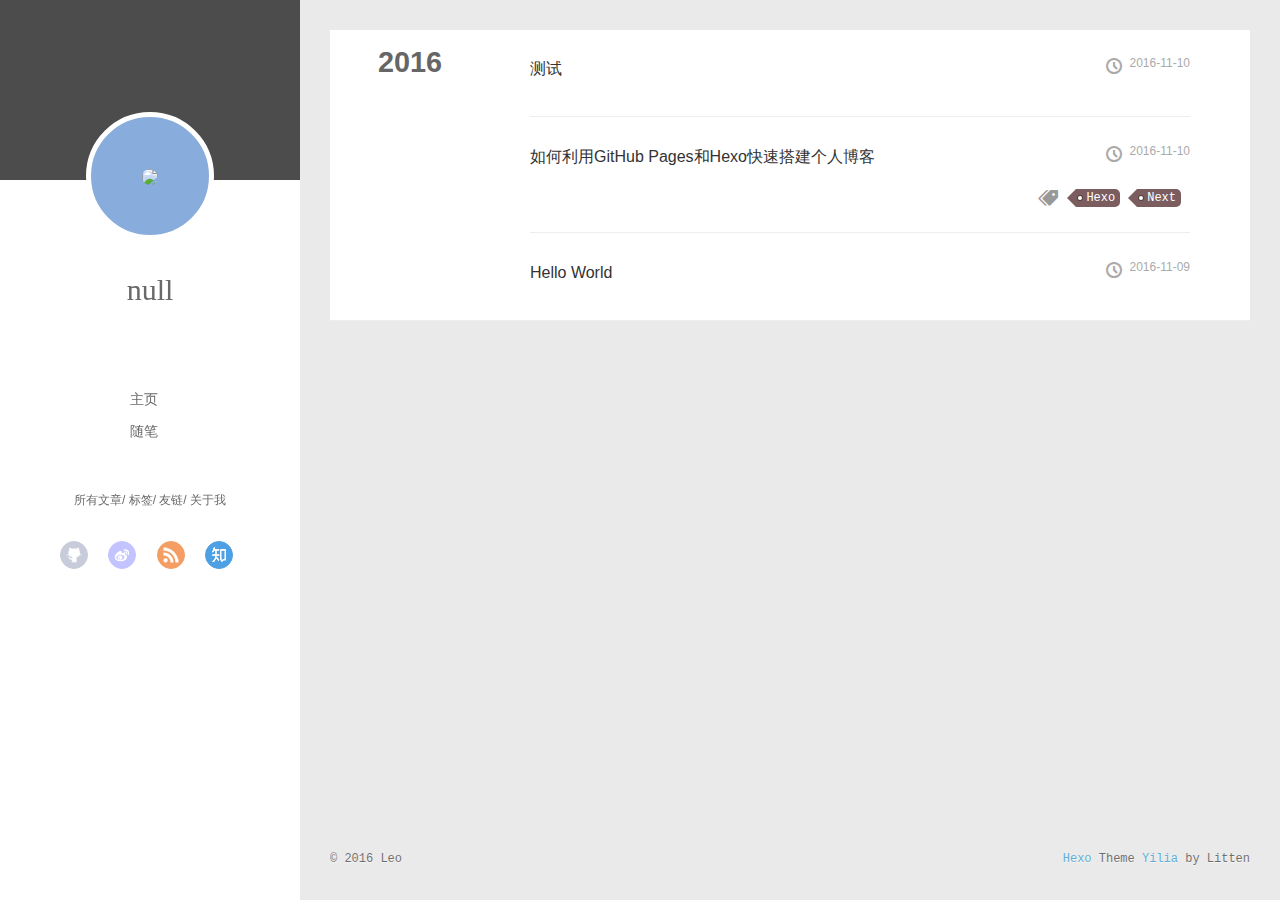
==== commit 3a32b9ab: "Site updated: 2016-11-13 10:43:24" ====
--- a/archives/index.html
+++ b/archives/index.html
@@ -1,573 +1,407 @@
-<!doctype html>
-
-
-
-  
-
-
-<html class="theme-next muse use-motion" lang="zh-Hans">
+<!DOCTYPE html>
+<html>
 <head>
-  <meta charset="UTF-8"/>
-<meta http-equiv="X-UA-Compatible" content="IE=edge" />
-<meta name="viewport" content="width=device-width, initial-scale=1, maximum-scale=1"/>
-
-
-
-<meta http-equiv="Cache-Control" content="no-transform" />
-<meta http-equiv="Cache-Control" content="no-siteapp" />
-
-
-
-
-
-
-
-
-
-
-
-
-  
-  
-  <link href="/vendors/fancybox/source/jquery.fancybox.css?v=2.1.5" rel="stylesheet" type="text/css" />
-
-
-
-
-  
-  
-  
-  
-
-  
-    
-    
-  
-
-  
-
-  
-
-  
-
-  
-
-  
-    
-    
-    <link href="//fonts.googleapis.com/css?family=Lato:300,300italic,400,400italic,700,700italic&subset=latin,latin-ext" rel="stylesheet" type="text/css">
-  
-
-
-
-
-
-
-<link href="/vendors/font-awesome/css/font-awesome.min.css?v=4.6.2" rel="stylesheet" type="text/css" />
-
-<link href="/css/main.css?v=5.1.0" rel="stylesheet" type="text/css" />
-
-
-  <meta name="keywords" content="Hexo, NexT" />
-
-
-
-
-
-
-
-
-  <link rel="shortcut icon" type="image/x-icon" href="/favicon.ico?v=5.1.0" />
-
-
-
-
-
-
-<meta property="og:type" content="website">
+  <meta charset="utf-8">
+  
+  <meta name="renderer" content="webkit">
+  <meta http-equiv="X-UA-Compatible" content="IE=edge" >
+  <link rel="dns-prefetch" href="http://yoursite.com">
+  <title>Archives | Leo</title>
+  <meta name="viewport" content="width=device-width, initial-scale=1, maximum-scale=1">
+  <meta property="og:type" content="website">
 <meta property="og:title" content="Leo">
 <meta property="og:url" content="http://yoursite.com/archives/index.html">
 <meta property="og:site_name" content="Leo">
 <meta name="twitter:card" content="summary">
 <meta name="twitter:title" content="Leo">
-
-
-
-<script type="text/javascript" id="hexo.configurations">
-  var NexT = window.NexT || {};
-  var CONFIG = {
-    root: '/',
-    scheme: 'Muse',
-    sidebar: {"position":"left","display":"post"},
-    fancybox: true,
-    motion: true,
-    duoshuo: {
-      userId: '0',
-      author: '博主'
-    },
-    algolia: {
-      applicationID: '',
-      apiKey: '',
-      indexName: '',
-      hits: {"per_page":10},
-      labels: {"input_placeholder":"Search for Posts","hits_empty":"We didn't find any results for the search: ${query}","hits_stats":"${hits} results found in ${time} ms"}
-    }
-  };
-</script>
-
-
-
-  <link rel="canonical" href="http://yoursite.com/archives/"/>
-
-
-
-
-
-  <title> 归档 | Leo </title>
+  
+    <link rel="alternative" href="/atom.xml" title="Leo" type="application/atom+xml">
+  
+  
+    <link rel="icon" href="/favicon.png">
+  
+  <link rel="stylesheet" href="/main.css">
+  
+
 </head>
 
-<body itemscope itemtype="http://schema.org/WebPage" lang="zh-Hans">
-
-  
-
-
-
-
-
-
-
-
-
-
-  
-  
-    
-  
-
-  <div class="container one-collumn sidebar-position-left  page-archive  ">
-    <div class="headband"></div>
-
-    <header id="header" class="header" itemscope itemtype="http://schema.org/WPHeader">
-      <div class="header-inner"><div class="site-meta ">
-  
-
-  <div class="custom-logo-site-title">
-    <a href="/"  class="brand" rel="start">
-      <span class="logo-line-before"><i></i></span>
-      <span class="site-title">Leo</span>
-      <span class="logo-line-after"><i></i></span>
-    </a>
-  </div>
-  <p class="site-subtitle"></p>
+<body>
+  <div id="container">
+    <div class="left-col">
+      <div class="overlay"></div>
+<div class="intrude-less">
+	<header id="header" class="inner">
+		<a href="/" class="profilepic">
+			
+			<img src="null" class="js-avatar">
+			
+		</a>
+
+		<hgroup>
+		  <h1 class="header-author"><a href="/">null</a></h1>
+		</hgroup>
+
+		
+
+		<nav class="header-menu">
+			<ul>
+			
+				<li><a href="/">主页</a></li>
+	        
+				<li><a href="/tags/随笔">随笔</a></li>
+	        
+			</ul>
+		</nav>
+		<nav class="header-smart-menu">
+	        
+    		
+    			
+    			<a class="js-smart-menu" data-idx="0" href="javascript:void(0)">所有文章</a>
+    			
+    			
+            
+    			
+    			<a class="js-smart-menu" data-idx="1" href="javascript:void(0)">标签</a>
+    			
+    			
+            
+    			
+    			<a class="js-smart-menu" data-idx="2" href="javascript:void(0)">友链</a>
+    			
+    			
+            
+    			
+    			<a class="js-smart-menu" data-idx="3" href="javascript:void(0)">关于我</a>
+    			
+    			
+            
+		</nav>
+		<nav class="header-nav">
+			<div class="social">
+				
+					<a class="github" target="_blank" href="#" title="github">github</a>
+		        
+					<a class="weibo" target="_blank" href="#" title="weibo">weibo</a>
+		        
+					<a class="rss" target="_blank" href="#" title="rss">rss</a>
+		        
+					<a class="zhihu" target="_blank" href="#" title="zhihu">zhihu</a>
+		        
+			</div>
+		</nav>
+	</header>		
 </div>
 
-<div class="site-nav-toggle">
-  <button>
-    <span class="btn-bar"></span>
-    <span class="btn-bar"></span>
-    <span class="btn-bar"></span>
-  </button>
-</div>
-
-<nav class="site-nav">
-  
-
-  
-    <ul id="menu" class="menu">
-      
+    </div>
+    <div class="mid-col">
+      <nav id="mobile-nav">
+  	<div class="overlay">
+  		<div class="slider-trigger"><i class="icon-list"></i></div>
+  		<h1 class="header-author js-mobile-header hide">null</h1>
+  	</div>
+	<div class="intrude-less">
+		<header id="header" class="inner">
+			<div class="profilepic">
+				
+					<img src="null" class="js-avatar">
+				
+			</div>
+			<hgroup>
+			  <h1 class="header-author">null</h1>
+			</hgroup>
+			
+			<nav class="header-menu">
+				<ul>
+				
+					<li><a href="/">主页</a></li>
+		        
+					<li><a href="/tags/随笔">随笔</a></li>
+		        
+				</ul>
+			</nav>
+			<nav class="header-nav">
+				<div class="social">
+					
+						<a class="github" target="_blank" href="#" title="github">github</a>
+			        
+						<a class="weibo" target="_blank" href="#" title="weibo">weibo</a>
+			        
+						<a class="rss" target="_blank" href="#" title="rss">rss</a>
+			        
+						<a class="zhihu" target="_blank" href="#" title="zhihu">zhihu</a>
+			        
+				</div>
+			</nav>
+		</header>				
+	</div>
+</nav>
+
+      <div class="body-wrap">
         
-        <li class="menu-item menu-item-home">
-          <a href="/" rel="section">
-            
-              <i class="menu-item-icon fa fa-fw fa-home"></i> <br />
-            
-            首页
-          </a>
-        </li>
-      
-        
-        <li class="menu-item menu-item-archives">
-          <a href="/archives" rel="section">
-            
-              <i class="menu-item-icon fa fa-fw fa-archive"></i> <br />
-            
-            归档
-          </a>
-        </li>
-      
-        
-        <li class="menu-item menu-item-tags">
-          <a href="/tags" rel="section">
-            
-              <i class="menu-item-icon fa fa-fw fa-tags"></i> <br />
-            
-            标签
-          </a>
-        </li>
-      
-
-      
-    </ul>
-  
-
-  
-</nav>
-
-
-
- </div>
-    </header>
-
-    <main id="main" class="main">
-      <div class="main-inner">
-        <div class="content-wrap">
-          <div id="content" class="content">
-            
-
-  <section id="posts" class="posts-collapse">
-    <span class="archive-move-on"></span>
-
-    <span class="archive-page-counter">
+  
+  
+    
+    
       
       
-      
-        
-      
-      嗯..! 目前共计 3 篇日志。 继续努力。
-    </span>
-
-    
-
-      
-      
-      
-
-      
-        
-        <div class="collection-title">
-          <h2 class="archive-year motion-element" id="archive-year-2016">2016</h2>
-        </div>
-      
-      
-
-      
-
-  <article class="post post-type-normal" itemscope itemtype="http://schema.org/Article">
-    <header class="post-header">
-
-      <h1 class="post-title">
-        
-            <a class="post-title-link" href="/2016/11/10/测试/" itemprop="url">
-              
-                <span itemprop="name">测试</span>
-              
-            </a>
-        
-      </h1>
-
-      <div class="post-meta">
-        <time class="post-time" itemprop="dateCreated"
-              datetime="2016-11-10T12:28:37+08:00"
-              content="2016-11-10" >
-          11-10
-        </time>
+      <section class="archives-wrap">
+        <div class="archive-year-wrap">
+          <a href="/archives/2016" class="archive-year">2016</a>
+        </div>
+        <div class="archives">
+    
+    <article class="archive-article archive-type-post">
+  <div class="archive-article-inner">
+    <header class="archive-article-header">
+      	<div class="article-meta">
+	      	<a href="/2016/11/10/测试/" class="archive-article-date">
+  	<time datetime="2016-11-10T04:28:37.000Z" itemprop="datePublished"><i class="icon-clock"></i>2016-11-10</time>
+</a>
+        </div>
+    	 
+  
+    <h1 itemprop="name">
+      <a class="archive-article-title" href="/2016/11/10/测试/">测试</a>
+    </h1>
+  
+
+        <div class="article-info info-on-right">
+          
+          
+
+        </div>
+        <div class="clearfix"></div>
+    </header>
+  </div>
+</article>
+  
+    
+    
+    <article class="archive-article archive-type-post">
+  <div class="archive-article-inner">
+    <header class="archive-article-header">
+      	<div class="article-meta">
+	      	<a href="/2016/11/10/文章题目/" class="archive-article-date">
+  	<time datetime="2016-11-10T02:15:18.000Z" itemprop="datePublished"><i class="icon-clock"></i>2016-11-10</time>
+</a>
+        </div>
+    	 
+  
+    <h1 itemprop="name">
+      <a class="archive-article-title" href="/2016/11/10/文章题目/">如何利用GitHub Pages和Hexo快速搭建个人博客</a>
+    </h1>
+  
+
+        <div class="article-info info-on-right">
+          
+	<div class="article-tag tagcloud">
+		<i class="icon-price-tags"></i>
+		<ul class="article-tag-list"><li class="article-tag-list-item"><a class="article-tag-list-link" href="/tags/Hexo/">Hexo</a></li><li class="article-tag-list-item"><a class="article-tag-list-link" href="/tags/Next/">Next</a></li></ul>
+	</div>
+
+          
+
+        </div>
+        <div class="clearfix"></div>
+    </header>
+  </div>
+</article>
+  
+    
+    
+    <article class="archive-article archive-type-post">
+  <div class="archive-article-inner">
+    <header class="archive-article-header">
+      	<div class="article-meta">
+	      	<a href="/2016/11/09/hello-world/" class="archive-article-date">
+  	<time datetime="2016-11-09T14:31:02.260Z" itemprop="datePublished"><i class="icon-clock"></i>2016-11-09</time>
+</a>
+        </div>
+    	 
+  
+    <h1 itemprop="name">
+      <a class="archive-article-title" href="/2016/11/09/hello-world/">Hello World</a>
+    </h1>
+  
+
+        <div class="article-info info-on-right">
+          
+          
+
+        </div>
+        <div class="clearfix"></div>
+    </header>
+  </div>
+</article>
+  
+  
+    </div></section>
+  
+
+    
+
+
       </div>
-
-    </header>
-  </article>
-
-
-
-    
-
-      
-      
-      
-
-      
-      
-
-      
-
-  <article class="post post-type-normal" itemscope itemtype="http://schema.org/Article">
-    <header class="post-header">
-
-      <h1 class="post-title">
-        
-            <a class="post-title-link" href="/2016/11/10/文章题目/" itemprop="url">
-              
-                <span itemprop="name">如何利用GitHub Pages和Hexo快速搭建个人博客</span>
-              
-            </a>
-        
-      </h1>
-
-      <div class="post-meta">
-        <time class="post-time" itemprop="dateCreated"
-              datetime="2016-11-10T10:15:18+08:00"
-              content="2016-11-10" >
-          11-10
-        </time>
-      </div>
-
-    </header>
-  </article>
-
-
-
-    
-
-      
-      
-      
-
-      
-      
-
-      
-
-  <article class="post post-type-normal" itemscope itemtype="http://schema.org/Article">
-    <header class="post-header">
-
-      <h1 class="post-title">
-        
-            <a class="post-title-link" href="/2016/11/09/hello-world/" itemprop="url">
-              
-                <span itemprop="name">Hello World</span>
-              
-            </a>
-        
-      </h1>
-
-      <div class="post-meta">
-        <time class="post-time" itemprop="dateCreated"
-              datetime="2016-11-09T22:31:02+08:00"
-              content="2016-11-09" >
-          11-09
-        </time>
-      </div>
-
-    </header>
-  </article>
-
-
-
-    
-
-  </section>
-
-  
-
-
-
-          </div>
-          
-
-
-          
-
-        </div>
-        
-          
-  
-  <div class="sidebar-toggle">
-    <div class="sidebar-toggle-line-wrap">
-      <span class="sidebar-toggle-line sidebar-toggle-line-first"></span>
-      <span class="sidebar-toggle-line sidebar-toggle-line-middle"></span>
-      <span class="sidebar-toggle-line sidebar-toggle-line-last"></span>
+      <footer id="footer">
+  <div class="outer">
+    <div id="footer-info">
+    	<div class="footer-left">
+    		&copy; 2016 Leo
+    	</div>
+      	<div class="footer-right">
+      		<a href="http://hexo.io/" target="_blank">Hexo</a>  Theme <a href="https://github.com/litten/hexo-theme-yilia" target="_blank">Yilia</a> by Litten
+      	</div>
     </div>
   </div>
-
-  <aside id="sidebar" class="sidebar">
-    <div class="sidebar-inner">
-
-      
-
-      
-
-      <section class="site-overview sidebar-panel sidebar-panel-active">
-        <div class="site-author motion-element" itemprop="author" itemscope itemtype="http://schema.org/Person">
-          <img class="site-author-image" itemprop="image"
-               src="/images/avatar.gif"
-               alt="" />
-          <p class="site-author-name" itemprop="name"></p>
-          <p class="site-description motion-element" itemprop="description"></p>
-        </div>
-        <nav class="site-state motion-element">
-          <div class="site-state-item site-state-posts">
-            <a href="/archives">
-              <span class="site-state-item-count">3</span>
-              <span class="site-state-item-name">日志</span>
-            </a>
-          </div>
-
-          
-
-          
-            <div class="site-state-item site-state-tags">
-              <a href="/tags">
-                <span class="site-state-item-count">2</span>
-                <span class="site-state-item-name">标签</span>
-              </a>
+</footer>
+    </div>
+    <script>
+	var yiliaConfig = {
+		fancybox: true,
+		mathjax: false,
+		animate: true,
+		isHome: false,
+		isPost: false,
+		isArchive: true,
+		isTag: false,
+		isCategory: false,
+		open_in_new: false,
+		root: "/",
+		innerArchive: true
+	}
+</script>
+
+<script src="/./main.js"></script>
+
+
+    
+<div class="tools-col">
+  <ul class="btn-wrap">
+    
+      <li class="chose" data-hook="tools-section-all"><span class="text">全部</span><i class="icon-book"></i></li>
+    
+    
+      <li data-hook="tools-section-tag"><span class="text">标签</span><i class="icon-price-tags"></i></li>
+    
+    
+      <li data-hook="tools-section-friends"><span class="text">友链</span><i class="icon-link"></i></li>
+    
+    
+      <li data-hook="tools-section-me"><span class="text">我</span><i class="icon-smile"></i></li>
+    
+  </ul>
+  <div class="tools-wrap">
+    
+    	<section class="tools-section tools-section-all chose">
+    	</section>
+    
+
+    
+    	<section class="tools-section tools-section-tag">
+    			<div class="widget tagcloud" id="js-tagcloud">
+    				<a href="/tags/Hexo/" style="font-size: 10px;">Hexo</a> <a href="/tags/Next/" style="font-size: 10px;">Next</a>
+    			</div>
+    	</section>
+    
+
+    
+    	<section class="tools-section tools-section-friends">
+  		
+  			<div class="friends-wrap" id="js-friends">
+  			
+  	          <a target="_blank" class="main-nav-link switch-friends-link" href="http://localhost:4000/">友情链接1</a>
+  	        
+  	          <a target="_blank" class="main-nav-link switch-friends-link" href="http://localhost:4000/">友情链接2</a>
+  	        
+  	          <a target="_blank" class="main-nav-link switch-friends-link" href="http://localhost:4000/">友情链接3</a>
+  	        
+  	          <a target="_blank" class="main-nav-link switch-friends-link" href="http://localhost:4000/">友情链接4</a>
+  	        
+  	          <a target="_blank" class="main-nav-link switch-friends-link" href="http://localhost:4000/">友情链接5</a>
+  	        
+  	          <a target="_blank" class="main-nav-link switch-friends-link" href="http://localhost:4000/">友情链接6</a>
+  	        
+  	        </div>
+  		
+    	</section>
+    
+
+    
+    	<section class="tools-section tools-section-me">
+  	  	
+  	  		<div class="aboutme-wrap" id="js-aboutme">很惭愧&lt;br&gt;&lt;br&gt;只做了一点微小的工作&lt;br&gt;谢谢大家</div>
+  	  	
+    	</section>
+    
+  </div>
+  
+</div>
+    <!-- Root element of PhotoSwipe. Must have class pswp. -->
+<div class="pswp" tabindex="-1" role="dialog" aria-hidden="true">
+
+    <!-- Background of PhotoSwipe. 
+         It's a separate element as animating opacity is faster than rgba(). -->
+    <div class="pswp__bg"></div>
+
+    <!-- Slides wrapper with overflow:hidden. -->
+    <div class="pswp__scroll-wrap">
+
+        <!-- Container that holds slides. 
+            PhotoSwipe keeps only 3 of them in the DOM to save memory.
+            Don't modify these 3 pswp__item elements, data is added later on. -->
+        <div class="pswp__container">
+            <div class="pswp__item"></div>
+            <div class="pswp__item"></div>
+            <div class="pswp__item"></div>
+        </div>
+
+        <!-- Default (PhotoSwipeUI_Default) interface on top of sliding area. Can be changed. -->
+        <div class="pswp__ui pswp__ui--hidden">
+
+            <div class="pswp__top-bar">
+
+                <!--  Controls are self-explanatory. Order can be changed. -->
+
+                <div class="pswp__counter"></div>
+
+                <button class="pswp__button pswp__button--close" title="Close (Esc)"></button>
+
+                <button class="pswp__button pswp__button--share" style="display:none" title="Share"></button>
+
+                <button class="pswp__button pswp__button--fs" title="Toggle fullscreen"></button>
+
+                <button class="pswp__button pswp__button--zoom" title="Zoom in/out"></button>
+
+                <!-- Preloader demo http://codepen.io/dimsemenov/pen/yyBWoR -->
+                <!-- element will get class pswp__preloader--active when preloader is running -->
+                <div class="pswp__preloader">
+                    <div class="pswp__preloader__icn">
+                      <div class="pswp__preloader__cut">
+                        <div class="pswp__preloader__donut"></div>
+                      </div>
+                    </div>
+                </div>
             </div>
-          
-
-        </nav>
-
-        
-
-        <div class="links-of-author motion-element">
-          
-        </div>
-
-        
-        
-
-        
-        
-
-        
-
-
-      </section>
-
-      
+
+            <div class="pswp__share-modal pswp__share-modal--hidden pswp__single-tap">
+                <div class="pswp__share-tooltip"></div> 
+            </div>
+
+            <button class="pswp__button pswp__button--arrow--left" title="Previous (arrow left)">
+            </button>
+
+            <button class="pswp__button pswp__button--arrow--right" title="Next (arrow right)">
+            </button>
+
+            <div class="pswp__caption">
+                <div class="pswp__caption__center"></div>
+            </div>
+
+        </div>
 
     </div>
-  </aside>
-
-
-        
-      </div>
-    </main>
-
-    <footer id="footer" class="footer">
-      <div class="footer-inner">
-        <div class="copyright" >
-  
-  &copy; 
-  <span itemprop="copyrightYear">2016</span>
-  <span class="with-love">
-    <i class="fa fa-heart"></i>
-  </span>
-  <span class="author" itemprop="copyrightHolder"></span>
+
 </div>
-
-
-<div class="powered-by">
-  由 <a class="theme-link" href="https://hexo.io">Hexo</a> 强力驱动
-</div>
-
-<div class="theme-info">
-  主题 -
-  <a class="theme-link" href="https://github.com/iissnan/hexo-theme-next">
-    NexT.Muse
-  </a>
-</div>
-
-
-        
-
-        
-      </div>
-    </footer>
-
-    <div class="back-to-top">
-      <i class="fa fa-arrow-up"></i>
-    </div>
-  </div>
-
-  
-
-<script type="text/javascript">
-  if (Object.prototype.toString.call(window.Promise) !== '[object Function]') {
-    window.Promise = null;
-  }
-</script>
-
-
-
-
-
-
-
-
-
-  
-
-
-
-  
-  <script type="text/javascript" src="/vendors/jquery/index.js?v=2.1.3"></script>
-
-  
-  <script type="text/javascript" src="/vendors/fastclick/lib/fastclick.min.js?v=1.0.6"></script>
-
-  
-  <script type="text/javascript" src="/vendors/jquery_lazyload/jquery.lazyload.js?v=1.9.7"></script>
-
-  
-  <script type="text/javascript" src="/vendors/velocity/velocity.min.js?v=1.2.1"></script>
-
-  
-  <script type="text/javascript" src="/vendors/velocity/velocity.ui.min.js?v=1.2.1"></script>
-
-  
-  <script type="text/javascript" src="/vendors/fancybox/source/jquery.fancybox.pack.js?v=2.1.5"></script>
-
-
-  
-
-
-  <script type="text/javascript" src="/js/src/utils.js?v=5.1.0"></script>
-
-  <script type="text/javascript" src="/js/src/motion.js?v=5.1.0"></script>
-
-
-
-  
-  
-
-  
-  
-    <script type="text/javascript" id="motion.page.archive">
-      $('.archive-year').velocity('transition.slideLeftIn');
-    </script>
-  
-
-
-  
-
-
-  <script type="text/javascript" src="/js/src/bootstrap.js?v=5.1.0"></script>
-
-
-
-  
-
-
-
-  
-
-
-
-
-	
-
-
-
-
-  
-  
-
-  
-
-  
-
-  
-
-  
-
-
+  </div>
 </body>
-</html>
+</html>--- a/main.css
+++ b/main.css
@@ -0,0 +1 @@
+.clearfix:after,.clearfix:before{content:"";display:table}.clearfix:after{clear:both}body.archive-inner .archive-article-inner h1{overflow:hidden;white-space:nowrap;text-overflow:ellipsis}.tools-col,body.archive-inner{box-shadow:inset 0 0 32px 9px #4d4d4d}.mid-col,.tools-col,.tools-col .btn-wrap,.tools-col .btn-wrap li,.tools-col .btn-wrap li .text{-webkit-transition:all .2s ease-in;transition:all .2s ease-in;-ms-transition:all .2s ease-in}.tools-col,body.archive-inner,body.archive-inner #container,body.archive-inner .mid-col{background:url([data-uri]) repeat #5d5d5d}html{-ms-text-size-adjust:100%;-webkit-text-size-adjust:100%;-webkit-tap-highlight-color:transparent;height:100%}body{margin:0;font-size:14px;font-family:Helvetica Neue,Helvetica,STHeiTi,Arial,sans-serif;line-height:1.5;color:#333;background-color:#fff;min-height:100%}article,aside,details,figcaption,figure,footer,header,hgroup,main,menu,nav,section,summary{display:block}audio,canvas,progress,video{display:inline-block}audio:not([controls]){display:none;height:0}progress{vertical-align:baseline}[hidden],template{display:none}a{background:transparent;text-decoration:none;color:#08c}a:active{outline:0}abbr[title]{border-bottom:1px dotted}b,strong{font-weight:700}dfn{font-style:italic}mark{background:#ff0;color:#000}small{font-size:80%}sub,sup{font-size:75%;line-height:0;position:relative;vertical-align:baseline}sup{top:-.5em}sub{bottom:-.25em}img{border:0;vertical-align:middle;max-width:100%}svg:not(:root){overflow:hidden}pre{overflow:auto;white-space:pre;white-space:pre-wrap;word-wrap:break-word}code,kbd,pre,samp{font-family:monospace,monospace;font-size:1em}button,input,optgroup,select,textarea{color:inherit;font:inherit;margin:0;vertical-align:middle}button,input,select{overflow:visible}button,select{text-transform:none}button,html input[type=button],input[type=reset],input[type=submit]{-webkit-appearance:button;cursor:pointer}[disabled]{cursor:default}button::-moz-focus-inner,input::-moz-focus-inner{border:0;padding:0}input{line-height:normal}input[type=checkbox],input[type=radio]{box-sizing:border-box;padding:0}input[type=number]::-webkit-inner-spin-button,input[type=number]::-webkit-outer-spin-button{height:auto}input[type=search]{-webkit-appearance:textfield;box-sizing:border-box}input[type=search]::-webkit-search-cancel-button,input[type=search]::-webkit-search-decoration{-webkit-appearance:none}fieldset{border:1px solid silver;margin:0 2px;padding:.35em .625em .75em}legend{border:0;padding:0}textarea{overflow:auto;resize:vertical;vertical-align:top}optgroup{font-weight:700}button,input,select,textarea{outline:0}input,textarea{-webkit-user-modify:read-write-plaintext-only}input::-ms-clear,input::-ms-reveal{display:none}input::-moz-placeholder,textarea::-moz-placeholder{color:#999}input:-ms-input-placeholder,textarea:-ms-input-placeholder{color:#999}input::-webkit-input-placeholder,textarea::-webkit-input-placeholder{color:#999}.placeholder{color:#999}table{border-collapse:collapse;border-spacing:0}td,th{padding:0}blockquote,figure,form,h1,h2,h3,h4,h5,h6,p{margin:0}dd,dl,li,ol,ul{margin:0;padding:0}ol,ul{list-style:none outside none}h1,h2,h3{line-height:2;font-weight:400}h1{font-size:18px}h2{font-size:16px}h3{font-size:14px}i{font-style:normal}*{box-sizing:border-box}@font-face{font-family:icomoon;src:url(/fonts/icomoon.eot);src:url(/fonts/icomoon.eot#iefix) format("embedded-opentype"),url(/fonts/icomoon.ttf) format("truetype"),url(/fonts/icomoon.woff) format("woff"),url(/fonts/icomoon.svg#icomoon) format("svg");font-weight:400;font-style:normal}[class*=" icon-"],[class^=icon-]{font-family:icomoon!important;speak:none;font-style:normal;font-weight:400;font-variant:normal;text-transform:none;line-height:1;-webkit-font-smoothing:antialiased;-moz-osx-font-smoothing:grayscale}.icon-home:before{content:"\E900"}.icon-newspaper:before{content:"\E904"}.icon-pencil:before{content:"\E905"}.icon-image:before{content:"\E90D"}.icon-camera:before{content:"\E90F"}.icon-headphones:before{content:"\E910"}.icon-film:before{content:"\E913"}.icon-pacman:before{content:"\E916"}.icon-book:before{content:"\E91F"}.icon-file-text:before{content:"\E922"}.icon-price-tags:before{content:"\E936"}.icon-clock:before{content:"\E94E"}.icon-alarm:before{content:"\E950"}.icon-display:before{content:"\E956"}.icon-mobile:before{content:"\E958"}.icon-undo2:before{content:"\E967"}.icon-bubble2:before{content:"\E96E"}.icon-user:before{content:"\E971"}.icon-quotes-left:before{content:"\E977"}.icon-hour-glass:before{content:"\E979"}.icon-enlarge:before{content:"\E989"}.icon-shrink:before{content:"\E98A"}.icon-bug:before{content:"\E999"}.icon-trophy:before{content:"\E99E"}.icon-leaf:before{content:"\E9A4"}.icon-rocket:before{content:"\E9A5"}.icon-fire:before{content:"\E9A9"}.icon-target:before{content:"\E9B3"}.icon-list:before{content:"\E9BA"}.icon-link:before{content:"\E9CB"}.icon-star-empty:before{content:"\E9D7"}.icon-heart:before{content:"\E9DA"}.icon-smile:before{content:"\E9E1"}.icon-grin:before{content:"\E9E9"}.icon-cool:before{content:"\E9EB"}.icon-angry:before{content:"\E9ED"}.icon-hipster:before{content:"\E9F9"}.icon-wondering:before{content:"\E9FB"}.icon-cancel-circle:before{content:"\EA0D"}.icon-cross:before{content:"\EA0F"}.icon-checkmark:before{content:"\EA10"}.icon-shuffle:before{content:"\EA30"}.icon-circle-right:before{content:"\EA42"}.icon-circle-left:before{content:"\EA44"}.icon-share2:before{content:"\EA82"}.icon-mail:before{content:"\EA83"}.icon-facebook2:before{content:"\EA91"}.icon-twitter:before{content:"\EA96"}.icon-sina-weibo:before{content:"\EA9A"}.icon-rss2:before{content:"\EA9C"}.icon-flickr2:before{content:"\EAA4"}.icon-dribbble:before{content:"\EAA7"}.icon-github:before{content:"\EAB0"}body,button,input,select,textarea{color:#1a1a1a;font-family:lucida grande,lucida sans unicode,lucida,helvetica,Hiragino Sans GB,Microsoft YaHei,WenQuanYi Micro Hei,sans-serif;font-size:16px;font-size:1rem;line-height:1.75}body{overflow-y:hidden}#container,body,html{height:100%;overflow-x:hidden;overflow-y:auto}#container{position:relative;min-height:100%}.body-wrap{margin-bottom:80px}.mid-col{position:absolute;right:0;min-height:100%;background:#eaeaea;left:300px;width:auto}.mid-col.show{-webkit-transform:translate3d(300px,0,0);transform:translate3d(300px,0,0);-ms-transform:translate3d(300px,0,0)}#mobile-nav{display:none}#mobile-nav .overlay{height:110px;position:absolute;width:100%;background:#4d4d4d}#mobile-nav .overlay.fixed{position:fixed;height:42px;z-index:99}#mobile-nav #header{padding:10px 0 0}#mobile-nav #header .profilepic{display:block;position:relative;z-index:100}#mobile-nav #header .header-menu{height:auto;margin:10px}#mobile-nav #header .header-menu ul{text-align:center;cursor:default}#mobile-nav #header .header-menu li{display:inline-block;margin:3px}.left-col{background:#fff;width:300px;position:fixed;opacity:1;-webkit-transition:all .2s ease-in;transition:all .2s ease-in;height:100%;z-index:999}.left-col .overlay{width:100%;height:180px;background-color:#000;position:absolute;opacity:.7}.left-col .intrude-less{width:76%;text-align:center;margin:112px auto 0}.left-col #header{width:100%;height:300px;position:relative;border-bottom:1px solid color-border}.left-col #header a{color:#696969}.left-col #header a:hover{color:#b0a0aa}.left-col #header .header-subtitle{text-align:center;color:#999;font-size:14px;line-height:25px;overflow:hidden;text-overflow:ellipsis;display:-webkit-box;-webkit-line-clamp:2;-webkit-box-orient:vertical}.left-col #header .header-menu{font-weight:300;line-height:31px;cursor:pointer;text-transform:uppercase;float:none;min-height:150px;margin-left:-12px;text-align:center;display:-webkit-box;-webkit-box-orient:horizontal;-webkit-box-pack:center;-webkit-box-align:center}.left-col #header .header-menu li{cursor:default}.left-col #header .header-menu li a{font-size:14px;min-width:300px}.left-col #header .header-smart-menu{font-size:12px;margin-bottom:20px}.left-col #header .header-smart-menu a:after{content:'/'}.left-col #header .header-smart-menu a:last-child:after{content:''}.left-col #header .profilepic{display:block;border:5px solid #fff;border-radius:300px;width:128px;height:128px;margin:0 auto;position:relative;overflow:hidden;background:#88acdb;-webkit-transition:all .2s ease-in;display:-webkit-box;-webkit-box-orient:horizontal;-webkit-box-pack:center;-webkit-box-align:center;text-align:center}.left-col #header .profilepic img{border-radius:300px;opacity:1;-webkit-transition:all .2s ease-in}.left-col #header .profilepic img.show{width:100%;height:100%;opacity:1}.left-col #header .header-author{text-align:center;margin:.67em 0;font-family:Roboto,serif;font-size:30px;-webkit-transition:.3s;transition:.3s}::-webkit-scrollbar{width:10px;height:10px}::-webkit-scrollbar-button{width:0;height:0}::-webkit-scrollbar-button:end:decrement,::-webkit-scrollbar-button:start:increment{display:none}::-webkit-scrollbar-corner{display:block}::-webkit-scrollbar-thumb{border-radius:8px;background-color:rgba(0,0,0,.2)}::-webkit-scrollbar-thumb:hover{border-radius:8px;background-color:rgba(0,0,0,.5)}::-webkit-scrollbar-thumb,::-webkit-scrollbar-track{border-right:1px solid transparent;border-left:1px solid transparent}::-webkit-scrollbar-track:hover{background-color:rgba(0,0,0,.15)}::-webkit-scrollbar-button:start{width:10px;height:10px;background:url([data-uri]) no-repeat 0 0}::-webkit-scrollbar-button:start:hover{background:url([data-uri]) no-repeat -15px 0}::-webkit-scrollbar-button:start:active{background:url([data-uri]) no-repeat -30px 0}::-webkit-scrollbar-button:end{width:10px;height:10px;background:url([data-uri]) no-repeat 0 -18px}::-webkit-scrollbar-button:end:hover{background:url([data-uri]) no-repeat -15px -18px}::-webkit-scrollbar-button:end:active{background:url([data-uri]) no-repeat -30px -18px}.article-entry .highlight,.article-entry pre{background:#272822;margin:10px 0;padding:10px;overflow:auto;color:#fff;font-size:.9em;line-height:22.400000000000002px}.article-entry .gist .gist-file .gist-data .line-numbers,.article-entry .highlight .gutter pre,.article-entry .highlight .gutter pre .line{color:#666}.article-entry code,.article-entry pre{font-family:Source Code Pro,Consolas,Monaco,Menlo,monospace}.article-entry code{background:#eee;padding:0 .3em;border:none}.article-entry pre code{background:none;text-shadow:none;padding:0;color:#fff}.article-entry .highlight{border-radius:4px}.article-entry .highlight pre{border:none;margin:0;padding:0}.article-entry .highlight table{margin:0;width:auto}.article-entry .highlight td{border:none;padding:0}.article-entry .highlight figcaption{color:highlight-comment;line-height:1em;margin-bottom:1em}.article-entry .highlight figcaption:after,.article-entry .highlight figcaption:before{content:"";display:table}.article-entry .highlight figcaption:after{clear:both}.article-entry .highlight figcaption a{float:right}.article-entry .highlight .gutter pre{text-align:right;padding-right:20px}.article-entry .highlight .gutter pre .line{text-shadow:none}.article-entry .highlight .line{color:#fff}.article-entry .gist{margin:0 -20px;border-style:solid;border-color:#ddd;border-width:1px 0;background:#272822;padding:15px 20px 15px 0}.article-entry .gist .gist-file{border:none;font-family:Source Code Pro,Consolas,Monaco,Menlo,monospace;margin:0}.article-entry .gist .gist-file .gist-data{background:none;border:none}.article-entry .gist .gist-file .gist-data .line-numbers{background:none;border:none;padding:0 20px 0 0}.article-entry .gist .gist-file .gist-data .line-data{padding:0!important}.article-entry .gist .gist-file .highlight{margin:0;padding:0;border:none}.article-entry .gist .gist-file .gist-meta{background:#272822;color:highlight-comment;font:.85em Helvetica Neue,Helvetica,Arial,sans-serif;text-shadow:0 0;padding:0;margin-top:1em;margin-left:20px}.article-entry .gist .gist-file .gist-meta a{color:#258fb8;font-weight:400}.article-entry .gist .gist-file .gist-meta a:hover{text-decoration:underline}pre .comment{color:#75715e}pre .class .params,pre .function .keyword,pre .keyword{color:#66d9ef}pre .css .value,pre .doctype,pre .function,pre .params,pre .tag{color:#fff}pre .at_rule,pre .at_rule .keyword,pre .css~* .tag,pre .preprocessor,pre .preprocessor .keyword,pre .title{color:#f92672}pre .attribute,pre .built_in,pre .class,pre .css~* .class,pre .function .title{color:#a6e22e}pre .string,pre .value{color:#e6db74}pre .number{color:#7163d7}pre .css~* .id,pre .id{color:#fd971f}#header .tagcloud a{color:#fff}.tagcloud a{display:inline-block;text-decoration:none;font-weight:400;font-size:10px;color:#fff;height:18px;line-height:18px;float:left;padding:0 5px 0 10px;position:relative;border-radius:0 5px 5px 0;margin:5px 9px 5px 8px;font-family:Menlo,Monaco,Andale Mono,lucida console,Courier New,monospace}.tagcloud a:hover{opacity:.8}.tagcloud a:before{content:" ";width:0;height:0;position:absolute;top:0;left:-18px;border:9px solid transparent}.tagcloud a:after{content:" ";width:4px;height:4px;background-color:#fff;border-radius:4px;box-shadow:0 0 0 1px rgba(0,0,0,.3);position:absolute;top:7px;left:2px}.tagcloud a.color1{background:#ff945c}.tagcloud a.color1:before{border-right-color:#ff945c}.tagcloud a.color2{background:#f5c7b7}.tagcloud a.color2:before{border-right-color:#f5c7b7}.tagcloud a.color3{background:#ba8f6c}.tagcloud a.color3:before{border-right-color:#ba8f6c}.tagcloud a.color4{background:#cfb7c4}.tagcloud a.color4:before{border-right-color:#cfb7c4}.tagcloud a.color5{background:#7b5d5f}.tagcloud a.color5:before{border-right-color:#7b5d5f}.article-tag,.article-tag-list .article-tag-list-item,.article-tag .article-tag-list{float:left}.article-tag .icon-price-tags{color:#999;float:left;margin-right:10px;margin-top:6px}.article-category{float:left}.article-category .icon-file-text{color:#999;float:left;margin-right:10px;margin-top:9px}.article-pop-out{float:left}.article-pop-out:before{color:#999;content:"\F08D";font:16px FontAwesome;float:left;margin-right:10px;margin-top:9px}.article-pop-out:after{content:"";margin-right:20px;margin-top:9px;float:left}.archive-article-date{float:left;color:#999;margin-right:20px}.archive-article-date .icon-clock{float:left;margin:5px}.glass{background-color:rgba(54,70,93,.9);z-index:998;-webkit-transition:opacity .15s;transition:opacity .15s;width:100%;height:100%;display:none}.glass,.tagcloud-ctn{left:0;opacity:1;bottom:0;position:fixed;right:0;top:0}.tagcloud-ctn{z-index:90120;background-size:100% 100%}.tagcloud-ctn .tagcloud-global{position:fixed;top:50%;left:50%;margin-top:-115px;margin-left:-315px;width:630px}.tagcloud-ctn .tagcloud-global a{width:80px;height:80px;border-radius:50%;background:#f2992e;color:#fff;display:block;float:left;line-height:80px;text-align:center}.tagcloud-ctn .tagcloud-global .tab-post-types .tab-post-type:nth-child(1) .post-type-icon{background:#f2992e}.tagcloud-ctn .tagcloud-global .tab-post-types .tab-post-type:nth-child(2) .post-type-icon{background:#56bc8a}.tagcloud-ctn .tagcloud-global .tab-post-types .tab-post-type:nth-child(3) .post-type-icon{background:#4aa8d8}.tagcloud-ctn .tagcloud-global .tab-post-types .tab-post-type:nth-child(4) .post-type-icon{background:#a77dc2}.tagcloud-ctn .tagcloud-global .tab-post-types .tab-post-type:nth-child(5) .post-type-icon{background:#dd765d}.header-nav{width:100%;position:absolute;-webkit-transition:-webkit-transform .3s ease-in;transition:-webkit-transform .3s ease-in;transition:transform .3s ease-in;transition:transform .3s ease-in,-webkit-transform .3s ease-in}.header-nav .social{margin-right:15px;margin-top:10px;text-align:center}.header-nav .social a{border-radius:50%;display:-moz-inline-stack;display:inline-block;vertical-align:middle;*vertical-align:auto;zoom:1;*display:inline;text-indent:-9999px;margin:0 8px 15px;opacity:.7;width:28px;height:28px;-webkit-transition:.3s;transition:.3s}.header-nav .social a:hover{opacity:1}.header-nav .social a:last-of-type{margin-right:0}.header-nav .social a.weibo{background:url([data-uri]) 50% no-repeat #aaf;border:1px solid #aaf}.header-nav .social a.weibo:hover{border:1px solid #aaf}.header-nav .social a.rss{background:url([data-uri]) 50% no-repeat #ef7522;border:1px solid #ef7522}.header-nav .social a.rss:hover{border:1px solid #cf5d0f}.header-nav .social a.github{background:url([data-uri]) 50% no-repeat #afb6ca;border:1px solid #afb6ca}.header-nav .social a.github:hover{border:1px solid #909ab6}.header-nav .social a.facebook{background:url([data-uri]) 50% no-repeat #3b5998;border:1px solid #3b5998}.header-nav .social a.facebook:hover{border:1px solid #2d4373}.header-nav .social a.google{background:url([data-uri]) 50% no-repeat #c83d20;border:1px solid #c83d20}.header-nav .social a.google:hover{border:1px solid #9c3019}.header-nav .social a.twitter{background:url([data-uri]) 50% no-repeat #55cff8;border:1px solid #55cff8}.header-nav .social a.twitter:hover{border:1px solid #24c1f6}.header-nav .social a.linkedin{background:url([data-uri]) 50% no-repeat #005a87;border:1px solid #005a87}.header-nav .social a.linkedin:hover{border:1px solid #006b98}.header-nav .social a.zhihu{background:url([data-uri]) 50% no-repeat #0078d8;border:1px solid #0078d8}.header-nav .social a.zhihu:hover{border:1px solid #0078d8}.header-nav .social a.douban{background:url([data-uri]) 50% no-repeat #06c611;border:1px solid #06c611}.header-nav .social a.douban:hover{border:1px solid #06c611}.header-nav .social a.mail{background:url([data-uri]) 50% no-repeat #005a87;border:1px solid #005a87}.header-nav .social a.mail:hover{border:1px solid #006b98}#page-nav{text-align:center;margin-top:30px}#page-nav .page-number{width:20px;height:25px;background:#4d4d4d;display:inline-block;color:#fff;line-height:25px;font-size:12px;margin:0 5px 30px;border-radius:2px}#page-nav .page-number:hover{background:#5e5e5e}#page-nav .current{background:#88acdb;cursor:default}#page-nav .current:hover{background:#88acdb}#page-nav .extend{color:#4d4d4d;margin:0 27px;opacity:1}#page-nav .extend:hover{color:#5e5e5e}#page-nav:hover .extend{opacity:1}body.archive-inner .archives-wrap .archive-article-title{font-size:14px}body.archive-inner #footer,body.archive-inner #header,body.archive-inner #mobile-nav,body.archive-inner .archive-year-wrap,body.archive-inner .article-info.info-on-right,body.archive-inner .left-col,body.archive-inner .slider-trigger{display:none}body.archive-inner .archives .archive-article{padding:5px 0;border-bottom:1px solid #717171;border-top:1px solid #5d5d5d}body.archive-inner .archives .archive-article:hover{background:#6b6b6b}body.archive-inner .archives .archive-article-title{color:#e5e5e5}body.archive-inner .archives-wrap{background:none;padding:0;border-bottom:none}body.archive-inner .archive-article-inner .article-meta{float:none;width:100%;height:8px}body.archive-inner .archive-article-inner h1{color:#e5e5e5;margin-top:30px}body.archive-inner .archives-wrap .article-meta .archive-article-date{margin-top:-3px}body.archive-inner #page-nav .extend{display:none}body.archive-inner #page-nav .current,body.archive-inner #page-nav .current:hover{background:#717171}body.archive-inner .archive-article-date .icon-clock{margin:0 8px 0 0}.archives-wrap{position:relative;margin:0 30px;padding-right:60px;border-bottom:1px solid #eee;background:#fff}.archives-wrap:first-child{margin-top:30px}.archives-wrap:last-child{margin-bottom:80px}.archives-wrap .archive-year-wrap{line-height:35px;width:200px;position:absolute;padding-top:15px;font-size:1.8em}.archives-wrap .archive-year-wrap a{color:#666;font-weight:700;padding-left:48px}.archives{position:relative}.archives .article-info{border:none}.archives .archive-article{margin-left:200px;padding:20px 0;border-bottom:1px solid #eee;border-top:1px solid #fff;position:relative}.archives .archive-article:first-child{border-top:none}.archives .archive-article:last-child{border-bottom:none}.archives .archive-article-title{font-size:16px;color:#333;-webkit-transition:color .3s;transition:color .3s}.archives .archive-article-title:hover{color:#657b83}.archives .archive-article-title span{display:block;color:#a8a8a8;font-size:12px;line-height:14px;height:7px;padding-left:2px}.archives .archive-article-title span:before{display:inline-block;content:"\201C";font-family:serif;font-size:30px;float:left;margin:4px 4px 0 -12px;color:#c8c8c8}.archive-article-inner .icon-clock{margin-right:5px}.archive-article-inner .archive-article-header{position:relative;min-height:36px}.archive-article-inner .article-meta{position:relative;float:right;margin-top:-10px;color:#555;background:none;text-align:right;width:auto}.archive-article-inner .article-meta .article-date time{color:#aaa}.archive-article-inner .article-meta .archive-article-date,.archive-article-inner .article-meta .article-tag-list{margin-right:30px;display:-moz-inline-stack;display:inline-block;vertical-align:middle;zoom:1;color:#666;font-size:14px}.archive-article-inner .article-meta .archive-article-date{cursor:default;font-size:12px;margin-bottom:5px;margin-top:-10px;margin-right:0}.archive-article-inner .article-meta .article-category:before{float:left;margin-top:1px;left:15px}.archive-article-inner .article-meta .article-category .article-category-link{width:auto;max-width:83px;padding-left:10px}.archive-article-inner .article-meta .article-tag-list{margin-top:0}.archive-article-inner .article-meta .article-tag-list:before{left:15px}.archive-article-inner .article-meta .article-tag-list .article-tag-list-item{display:inline-block;width:auto;max-width:83px;padding-left:8px;font-size:12px}.tools-col{width:300px;height:100%;position:fixed;left:0;top:0;z-index:998;padding:0}.tools-col.show{-webkit-transform:translate3d(300px,0,0);transform:translate3d(300px,0,0);-ms-transform:translate3d(300px,0,0)}.tools-col.show .btn-wrap{opacity:1}.tools-col iframe{width:100%;height:100%;border:none}.tools-col .tools-section,.tools-col .tools-wrap{height:100%;color:#e5e5e5;width:300px;overflow:hidden}.tools-col .tools-section{display:none}.tools-col .tools-section.chose{display:block}.tools-col .tools-section .tagcloud{padding:15px 0 0 15px}.tools-col .btn-wrap{position:absolute;height:60px;width:100px;right:-100px;opacity:0}.tools-col .btn-wrap li{height:30px;width:40px;line-height:31px;text-align:right;padding-right:5px;background:#56bc8a;color:#eaeaea;border-top-right-radius:100px;border-bottom-right-radius:100px;position:relative;overflow:hidden;cursor:pointer;margin-bottom:10px;border:2px solid #fff;border-left:0}.tools-col .btn-wrap li .text{opacity:0;font-size:12px;float:left;margin-left:-30px}.tools-col .btn-wrap li.chose,.tools-col .btn-wrap li:hover{width:60px}.tools-col .btn-wrap li.chose .text,.tools-col .btn-wrap li:hover .text{opacity:1;margin-left:4px}.tools-col .btn-wrap li:hover{opacity:.85}.tools-col .btn-wrap li:nth-child(1){background:#56bc8a}.tools-col .btn-wrap li:nth-child(2){background:#a77dc2}.tools-col .btn-wrap li:nth-child(3){background:#f2992e}.tools-col .btn-wrap li:nth-child(4){background:#dd765d}.tools-col .btn-wrap li:nth-child(5){background:#4aa8d8}.tools-col .tools-section-friends .friends-wrap{padding:15px}.tools-col .tools-section-friends .switch-friends-link{padding:7px 0 7px 5px;border-bottom:1px solid #717171;border-top:1px solid #5d5d5d;display:block;color:#e5e5e5}.tools-col .tools-section-friends .switch-friends-link:hover{background:#6b6b6b}.tools-col .aboutme-wrap{display:-webkit-box;display:-ms-flexbox;display:flex;-webkit-box-align:center;-ms-flex-align:center;align-items:center;-webkit-box-pack:center;-ms-flex-pack:center;justify-content:center;width:100%;height:100%;text-shadow:1px 1px #424242}@-webkit-keyframes smile{0%{margin-left:-26px}20%{margin-left:-52px}40%{margin-left:-78px}60%{margin-left:-104px}80%{margin-left:-130px}to{margin-left:-26px}}@keyframes smile{0%{margin-left:-26px}20%{margin-left:-52px}40%{margin-left:-78px}60%{margin-left:-104px}80%{margin-left:-130px}to{margin-left:-26px}}.switch-btn{margin-left:74px;margin-top:23px;width:70px}.switch-btn,.switch-btn .wrap{position:relative;text-align:center}.switch-btn .wrap{height:26px;width:26px;line-height:26px;border-radius:100px;overflow:hidden;display:inline-block;cursor:pointer}.switch-btn .wrap .wrap-line{width:1000px;height:100%}.switch-btn .wrap .icon{font-size:26px;color:#5d5d5d;float:left}.body-wrap>article{position:relative}@-webkit-keyframes cd-bounce-1{0%{opacity:0;-webkit-transform:scale(1)}60%{opacity:1;-webkit-transform:scale(1.01)}to{-webkit-transform:scale(1)}}@keyframes cd-bounce-1{0%{opacity:0;-webkit-transform:scale(1);transform:scale(1)}60%{opacity:1;-webkit-transform:scale(1.01);transform:scale(1.01)}to{-webkit-transform:scale(1);transform:scale(1)}}.article{margin:30px;position:relative;border:1px solid #ddd;background:#fff;-webkit-transition:all .2s ease-in;transition:all .2s ease-in}.article img{max-width:100%}.article-inner h1.article-title,.article-title{color:#696969;margin-left:0;font-weight:300;line-height:35px;margin-bottom:20px;font-size:26px;-webkit-transition:color .3s;transition:color .3s}.article-header{border-left:5px solid #4d4d4d;padding:30px 0 15px 25px;padding-left:7.6923%}.article-meta{width:150px;font-size:14;text-align:right;position:absolute;right:0;top:23px;text-align:center;z-index:1}.article-meta time{color:#aaa}.article-meta time .icon-clock{margin-right:8px;font-size:16px}.article-more-link{margin-top:0;text-align:left}.article-more-link a{background:#4d4d4d;color:#fff;font-size:12px;padding:2px 8px 4px;line-height:16px;border-radius:2px;-webkit-transition:background .3s;transition:background .3s}.article-more-link a:hover{background:#3c3c3c}.article-more-link a.hidden{visibility:hidden}.article-info.info-on-right{margin:10px 0 0;float:right}.article-info-index.article-info{padding-top:20px;margin:30px 7.6923% 0;min-height:72px;border-top:1px solid #ddd}.article-info-post.article-info{padding:0;border:none;margin:-30px 0 20px 7.6923%}.article-inner p{margin:0 0 1.75em}.article-inner{border-color:#d1d1d1}.article-inner h1{font-size:28px;font-size:1.75rem;line-height:1.25;margin-top:2em;margin-bottom:1em}.article-inner h2{font-size:23px;font-size:1.4375rem;line-height:1.2173913043;margin-top:2.4347826087em;margin-bottom:1.2173913043em}.article-inner h3{font-size:19px;font-size:1.1875rem;line-height:1.1052631579;margin-top:2.9473684211em;margin-bottom:1.4736842105em}.article-inner h4,.article-inner h5,.article-inner h6{font-size:16px;font-size:1rem;line-height:1.3125;margin-top:3.5em;margin-bottom:1.75em}.article-inner h4{letter-spacing:.140625em;text-transform:uppercase}.article-inner h6{font-style:italic}.article-inner h1,.article-inner h2,.article-inner h3,.article-inner h4,.article-inner h5,.article-inner h6{font-weight:900}.article-inner h1:first-child,.article-inner h2:first-child,.article-inner h3:first-child,.article-inner h4:first-child,.article-inner h5:first-child,.article-inner h6:first-child{margin-top:0}.article-inner h1:first-child{margin-bottom:10px}.article-entry{line-height:1.8em;padding-right:7.6923%;padding-left:7.6923%}.article-entry p{margin-top:10px}.article-entry li code,.article-entry p code{padding:1px 3px;margin:0 3px;background:#ddd;border:1px solid #ccc;font-family:Menlo,Monaco,Andale Mono,lucida console,Courier New,monospace;word-wrap:break-word;font-size:14px}.article-entry blockquote{background:#ddd;border-left:5px solid #ccc;padding:15px 20px;margin-top:10px;border-left:5px solid #657b83;background:#f6f6f6}.article-entry blockquote p{margin-top:0;margin-bottom:0}.article-entry em{font-style:italic}.article-entry ol li:before,.article-entry ul li:before{content:"";width:6px;height:6px;border:1px solid #999;border-radius:10px;background:#aaa;display:inline-block;margin-right:10px;float:left;margin-top:12px}.article-entry ol,.article-entry ul{font-size:14px;margin:10px 0}.article-entry li ol,.article-entry li ul{margin-left:30px}.article-entry li ol li:before,.article-entry li ul li:before{content:"";background:#dedede}.article-entry h1{margin-top:30px}.article-entry h2,.article-entry h3,.article-entry h4,.article-entry h5,.article-entry h6{margin-top:20px;font-weight:700;color:#574c4c;padding-bottom:5px;border-bottom:1px solid #ddd}.article-entry video{max-width:100%}.article-entry strong{font-weight:700}.article-entry .caption{display:block;font-size:.8em;color:#aaa}.article-entry hr{height:0;margin-top:20px;margin-bottom:20px;border-left:0;border-right:0;border-top:1px solid #ddd;border-bottom:1px solid #fff}.article-entry pre{line-height:1.5;margin-top:10px;padding:5px 15px;overflow-x:auto;color:#657b83;border:1px solid #ccc;text-shadow:0 1px #444;font-family:Menlo,Monaco,Andale Mono,lucida console,Courier New,monospace}.article-entry pre code{font-size:14px}.article-entry table{width:100%;border:1px solid #dedede;margin:15px 0;border-collapse:collapse}.article-entry table td,.article-entry table tr{height:35px}.article-entry table thead tr{background:#f8f8f8}.article-entry table tbody tr:hover{background:#efefef}.article-entry table td,.article-entry table th{border:1px solid #dedede;padding:0 10px}.article-entry figure table{border:none;width:auto;margin:0}.article-entry figure table tbody tr:hover{background:none}#article-nav{margin:0 0 30px;padding-bottom:10px}#article-nav .article-nav-link-wrap{margin:0 7.6923%;font-size:14px}#article-nav .article-nav-link-wrap .article-nav-title{display:inline-block;font-size:16px;-webkit-transition:color .3s;transition:color .3s}#article-nav .article-nav-link-wrap:hover .article-nav-title,#article-nav .article-nav-link-wrap:hover i{color:#4d4d4d}#article-nav #article-nav-older{float:right}.duoshuo,.share_jia{padding:0 40px;min-height:20px}.jiathis_txt{float:left;font-size:12px;text-decoration:none;line-height:18px!important}#footer{font-size:12px;font-family:Menlo,Monaco,Andale Mono,lucida console,Courier New,monospace;text-shadow:0 1px #fff;position:absolute;bottom:30px;opacity:.6;width:100%;text-align:center}#footer .outer{padding:0 30px}.footer-left{float:left}.footer-right{float:right}@media screen and (max-width:800px){#container,body,html{height:auto;overflow-x:hidden;overflow-y:auto}.body-wrap{margin-bottom:0}.left-col{display:none}.mid-col{left:0}#header .header-nav,.mid-col{position:relative}.tools-col{display:none}.header-author.fixed{position:fixed;top:-13px;width:100%;color:#ddd}#container .header-author.fixed{position:fixed;top:-29px;width:100%;color:#ddd}.overlay .slider-trigger{position:absolute;z-index:101;bottom:0;left:0;width:42px;height:42px}.overlay .slider-trigger:hover{background:#444}.overlay .slider-trigger .icon-list{color:#ddd;content:"\F00B";font:16px FontAwesome;width:16px;height:16px;margin-left:9px;margin-top:14px;display:block}.article-header{border-left:none;padding:0;border-bottom:1px dotted #ddd}.article-header h1{margin-bottom:10px}.article-info-index.article-info{padding-top:10px;margin:0;border-top:1px solid #ddd}.article-info-post.article-info{margin:0;padding-top:10px;border:none}#viewer-box .viewer-box-l{font-size:14px}.article{padding:10px;margin:10px;font-size:16px;color:#555}.article .article-entry{padding-left:0;padding-right:0;padding-top:10px}.article .article-inner h1.article-title,.article .article-title{font-size:18px;font-weight:300;display:block;margin:0}.article .article-meta{width:auto;height:30px;margin-top:-5px;position:ralative}.article .article-meta .article-date{font-size:12px;border-radius:0;color:#666;background:none;height:auto;padding:0;margin:0;width:100%;text-align:left;margin-left:10px}.article .article-meta .article-date time{width:auto;float:right;margin-right:10px}.article .article-meta .article-tag-list{margin-top:7px;position:absolute;right:10px;top:0}.article .article-meta .article-tag-list:before{float:left;margin-top:1px;left:0}.article .article-meta .article-tag-list .article-tag-list-item{float:left;padding-left:0;width:auto;max-width:83px}.article .article-meta .article-category{margin-top:7px;position:absolute;right:10px;top:-30px}.article .article-meta .article-category:before{float:left;margin-top:1px;left:15px}.article .article-meta .article-category .article-category-link{max-width:83px;width:auto;padding-left:10px}.article .article-nav-link-wrap{margin:5px 0}.article .article-nav-link-wrap strong{float:left;margin-right:5px}.article #article-nav-older{float:none;display:block}.share{padding:3px 10px}#disqus_thread,.duoshuo{padding:0 13px}#mobile-nav{display:block}#article-nav #article-nav-older{float:none}#article-nav .article-nav-link-wrap .article-nav-title{font-size:16px}#page-nav .extend{opacity:1}.instagram .open-ins{left:2px;top:-30px;color:#aaa}.info-on-right{float:none}.archives-wrap{margin:10px 10px 0;padding:10px}.archives-wrap .archive-article-title{font-size:16px}.archives-wrap .archive-year-wrap{position:relative;padding:0}.archives-wrap .archive-year-wrap a{padding:0}.archives-wrap .article-meta .archive-article-date{font-size:12px;margin-right:10px;margin-top:-5px}.archives-wrap .article-meta .article-tag-list-link{font-size:12px}.archives .archive-article{padding:10px 0;margin-left:0}#footer{position:relative;bottom:0}#footer .footer-left{float:none;margin-bottom:10px}#footer .footer-right{float:none}.profilepic{display:block;border:5px solid #fff;border-radius:300px;width:128px;height:128px;margin:0 auto;position:relative;overflow:hidden;background:#88acdb;-webkit-transition:all .2s ease-in;display:-webkit-box;-webkit-box-orient:horizontal;-webkit-box-pack:center;-webkit-box-align:center;text-align:center}.header-author{text-align:center;margin:.67em 0;font-family:Roboto,serif;font-size:30px;-webkit-transition:.3s;transition:.3s}.header-subtitle{text-align:center;color:#999;font-size:14px;line-height:25px;overflow:hidden;text-overflow:ellipsis;display:-webkit-box;-webkit-line-clamp:2;-webkit-box-orient:vertical;padding:0 24px}#viewer{position:fixed;z-index:1000000;top:0;bottom:0;left:0;right:0;overflow:hidden}#viewer-box{width:100%;height:100%;position:relative;color:#ccc;-webkit-transform:translate3d(-100%,0,0);-webkit-transition:-webkit-transform .25s ease-in-out}#viewer-box .viewer-box-l{background:url([data-uri]) repeat #5d5d5d;width:80%;height:100%;float:left}#viewer-box .viewer-box-l a{color:#5ac8ff}#viewer-box .viewer-box-l .viewer-box-wrap{margin:20px 10px 0 20px}#viewer-box .viewer-box-l .viewer-title{line-height:32px;font-weight:700;color:#d6d6d6}#viewer-box .viewer-box-l .viewer-title:before{content:"";width:6px;height:6px;border:1px solid #999;border-radius:10px;background:#aaa;display:inline-block;margin-right:10px}#viewer-box .viewer-box-l .viewer-div{border-bottom:1px dotted #666;padding-bottom:13px;line-height:20px}#viewer-box .viewer-box-l .viewer-div:last-child{border-bottom:none}#viewer-box .viewer-box-l .viewer-div .switch-friends-link{line-height:20px}#viewer-box .viewer-box-l .tagcloud a{color:#fff}#viewer-box .viewer-box-r{background:transparent;width:20%;height:100%;float:right}#viewer-box.anm-swipe{-webkit-transform:translateZ(0)}#viewer-box.anm-swipe .viewer-box-r{background:transparent}.hide{display:none}#viewer-box .viewer-list{margin:0;padding:0;height:100%;overflow:hidden}}/*! PhotoSwipe Default UI CSS by Dmitry Semenov | photoswipe.com | MIT license */.pswp__button{width:44px;height:44px;position:relative;background:none;cursor:pointer;overflow:visible;-webkit-appearance:none;display:block;border:0;padding:0;margin:0;float:right;opacity:.75;-webkit-transition:opacity .2s;transition:opacity .2s;box-shadow:none}.pswp__button:focus,.pswp__button:hover{opacity:1}.pswp__button:active{outline:none;opacity:.9}.pswp__button::-moz-focus-inner{padding:0;border:0}.pswp__ui--over-close .pswp__button--close{opacity:1}.pswp__button,.pswp__button--arrow--left:before,.pswp__button--arrow--right:before{background:url([data-uri]) 0 0 no-repeat;background-size:264px 88px;width:44px;height:44px}@media (-webkit-min-device-pixel-ratio:1.1),(-webkit-min-device-pixel-ratio:1.09375),(min-resolution:1.1dppx),(min-resolution:105dpi){.pswp--svg .pswp__button,.pswp--svg .pswp__button--arrow--left:before,.pswp--svg .pswp__button--arrow--right:before{background-image:url(/fonts/default-skin.svg)}.pswp--svg .pswp__button--arrow--left,.pswp--svg .pswp__button--arrow--right{background:none}}.pswp__button--close{background-position:0 -44px}.pswp__button--share{background-position:-44px -44px}.pswp__button--fs{display:none}.pswp--supports-fs .pswp__button--fs{display:block}.pswp--fs .pswp__button--fs{background-position:-44px 0}.pswp__button--zoom{display:none;background-position:-88px 0}.pswp--zoom-allowed .pswp__button--zoom{display:block}.pswp--zoomed-in .pswp__button--zoom{background-position:-132px 0}.pswp--touch .pswp__button--arrow--left,.pswp--touch .pswp__button--arrow--right{visibility:hidden}.pswp__button--arrow--left,.pswp__button--arrow--right{background:none;top:50%;margin-top:-50px;width:70px;height:100px;position:absolute}.pswp__button--arrow--left{left:0}.pswp__button--arrow--right{right:0}.pswp__button--arrow--left:before,.pswp__button--arrow--right:before{content:'';top:35px;background-color:rgba(0,0,0,.3);height:30px;width:32px;position:absolute}.pswp__button--arrow--left:before{left:6px;background-position:-138px -44px}.pswp__button--arrow--right:before{right:6px;background-position:-94px -44px}.pswp__counter,.pswp__share-modal{-webkit-user-select:none;-moz-user-select:none;-ms-user-select:none;user-select:none}.pswp__share-modal{display:block;background:rgba(0,0,0,.5);width:100%;height:100%;top:0;left:0;padding:10px;position:absolute;z-index:1600;opacity:0;-webkit-transition:opacity .25s ease-out;transition:opacity .25s ease-out;-webkit-backface-visibility:hidden;will-change:opacity}.pswp__share-modal--hidden{display:none}.pswp__share-tooltip{z-index:1620;position:absolute;background:#fff;top:56px;border-radius:2px;display:block;width:auto;right:44px;box-shadow:0 2px 5px rgba(0,0,0,.25);-webkit-transform:translateY(6px);transform:translateY(6px);-webkit-transition:-webkit-transform .25s;transition:-webkit-transform .25s;transition:transform .25s;transition:transform .25s,-webkit-transform .25s;-webkit-backface-visibility:hidden;will-change:transform}.pswp__share-tooltip a{display:block;padding:8px 12px;font-size:14px;line-height:18px}.pswp__share-tooltip a,.pswp__share-tooltip a:hover{color:#000;text-decoration:none}.pswp__share-tooltip a:first-child{border-radius:2px 2px 0 0}.pswp__share-tooltip a:last-child{border-radius:0 0 2px 2px}.pswp__share-modal--fade-in{opacity:1}.pswp__share-modal--fade-in .pswp__share-tooltip{-webkit-transform:translateY(0);transform:translateY(0)}.pswp--touch .pswp__share-tooltip a{padding:16px 12px}a.pswp__share--facebook:before{content:'';display:block;width:0;height:0;position:absolute;top:-12px;right:15px;border:6px solid transparent;border-bottom-color:#fff;-webkit-pointer-events:none;-moz-pointer-events:none;pointer-events:none}a.pswp__share--facebook:hover{background:#3e5c9a;color:#fff}a.pswp__share--facebook:hover:before{border-bottom-color:#3e5c9a}a.pswp__share--twitter:hover{background:#55acee;color:#fff}a.pswp__share--pinterest:hover{background:#ccc;color:#ce272d}a.pswp__share--download:hover{background:#ddd}.pswp__counter{position:absolute;left:0;top:0;height:44px;font-size:13px;line-height:44px;color:#fff;opacity:.75;padding:0 10px}.pswp__caption{position:absolute;left:0;bottom:0;width:100%;min-height:44px}.pswp__caption small{font-size:11px;color:#bbb}.pswp__caption__center{text-align:left;max-width:420px;margin:0 auto;font-size:13px;padding:10px;line-height:20px;color:#ccc}.pswp__caption--empty{display:none}.pswp__caption--fake{visibility:hidden}.pswp__preloader{width:44px;height:44px;position:absolute;top:0;left:50%;margin-left:-22px;opacity:0;-webkit-transition:opacity .25s ease-out;transition:opacity .25s ease-out;will-change:opacity;direction:ltr}.pswp__preloader__icn{width:20px;height:20px;margin:12px}.pswp__preloader--active{opacity:1}.pswp__preloader--active .pswp__preloader__icn{background:url([data-uri]) 0 0 no-repeat}.pswp--css_animation .pswp__preloader--active{opacity:1}.pswp--css_animation .pswp__preloader--active .pswp__preloader__icn{-webkit-animation:clockwise .5s linear infinite;animation:clockwise .5s linear infinite}.pswp--css_animation .pswp__preloader--active .pswp__preloader__donut{-webkit-animation:donut-rotate 1s cubic-bezier(.4,0,.22,1) infinite;animation:donut-rotate 1s cubic-bezier(.4,0,.22,1) infinite}.pswp--css_animation .pswp__preloader__icn{background:none;opacity:.75;width:14px;height:14px;position:absolute;left:15px;top:15px;margin:0}.pswp--css_animation .pswp__preloader__cut{position:relative;width:7px;height:14px;overflow:hidden}.pswp--css_animation .pswp__preloader__donut{box-sizing:border-box;width:14px;height:14px;border:2px solid #fff;border-radius:50%;border-left-color:transparent;border-bottom-color:transparent;position:absolute;top:0;left:0;background:none;margin:0}@media screen and (max-width:1024px){.pswp__preloader{position:relative;left:auto;top:auto;margin:0;float:right}}@-webkit-keyframes clockwise{0%{-webkit-transform:rotate(0deg);transform:rotate(0deg)}to{-webkit-transform:rotate(1turn);transform:rotate(1turn)}}@keyframes clockwise{0%{-webkit-transform:rotate(0deg);transform:rotate(0deg)}to{-webkit-transform:rotate(1turn);transform:rotate(1turn)}}@-webkit-keyframes donut-rotate{0%{-webkit-transform:rotate(0);transform:rotate(0)}50%{-webkit-transform:rotate(-140deg);transform:rotate(-140deg)}to{-webkit-transform:rotate(0);transform:rotate(0)}}@keyframes donut-rotate{0%{-webkit-transform:rotate(0);transform:rotate(0)}50%{-webkit-transform:rotate(-140deg);transform:rotate(-140deg)}to{-webkit-transform:rotate(0);transform:rotate(0)}}.pswp__ui{-webkit-font-smoothing:auto;visibility:visible;opacity:1;z-index:1550}.pswp__top-bar{position:absolute;left:0;top:0;height:44px;width:100%}.pswp--has_mouse .pswp__button--arrow--left,.pswp--has_mouse .pswp__button--arrow--right,.pswp__caption,.pswp__top-bar{-webkit-backface-visibility:hidden;will-change:opacity;-webkit-transition:opacity 333ms cubic-bezier(.4,0,.22,1);transition:opacity 333ms cubic-bezier(.4,0,.22,1)}.pswp--has_mouse .pswp__button--arrow--left,.pswp--has_mouse .pswp__button--arrow--right{visibility:visible}.pswp__caption,.pswp__top-bar{background-color:rgba(0,0,0,.5)}.pswp__ui--fit .pswp__caption,.pswp__ui--fit .pswp__top-bar{background-color:rgba(0,0,0,.3)}.pswp__ui--idle .pswp__button--arrow--left,.pswp__ui--idle .pswp__button--arrow--right,.pswp__ui--idle .pswp__top-bar{opacity:0}.pswp__ui--hidden .pswp__button--arrow--left,.pswp__ui--hidden .pswp__button--arrow--right,.pswp__ui--hidden .pswp__caption,.pswp__ui--hidden .pswp__top-bar{opacity:.001}.pswp__ui--one-slide .pswp__button--arrow--left,.pswp__ui--one-slide .pswp__button--arrow--right,.pswp__ui--one-slide .pswp__counter{display:none}.pswp__element--disabled{display:none!important}.pswp--minimal--dark .pswp__top-bar{background:none}/*! PhotoSwipe main CSS by Dmitry Semenov | photoswipe.com | MIT license */.pswp{display:none;position:absolute;width:100%;height:100%;left:0;top:0;overflow:hidden;-ms-touch-action:none;touch-action:none;z-index:1500;-webkit-text-size-adjust:100%;-webkit-backface-visibility:hidden;outline:none}.pswp *{box-sizing:border-box}.pswp img{max-width:none}.pswp--animate_opacity{opacity:.001;will-change:opacity;-webkit-transition:opacity 333ms cubic-bezier(.4,0,.22,1);transition:opacity 333ms cubic-bezier(.4,0,.22,1)}.pswp--open{display:block}.pswp--zoom-allowed .pswp__img{cursor:zoom-in}.pswp--zoomed-in .pswp__img{cursor:-webkit-grab;cursor:grab}.pswp--dragging .pswp__img{cursor:-webkit-grabbing;cursor:grabbing}.pswp__bg{background:#000;opacity:0;-webkit-transform:translateZ(0);transform:translateZ(0);-webkit-backface-visibility:hidden;will-change:opacity}.pswp__bg,.pswp__scroll-wrap{position:absolute;left:0;top:0;width:100%;height:100%}.pswp__scroll-wrap{overflow:hidden}.pswp__container,.pswp__zoom-wrap{-ms-touch-action:none;touch-action:none;position:absolute;left:0;right:0;top:0;bottom:0}.pswp__container,.pswp__img{-webkit-user-select:none;-moz-user-select:none;-ms-user-select:none;user-select:none;-webkit-tap-highlight-color:transparent;-webkit-touch-callout:none}.pswp__zoom-wrap{position:absolute;width:100%;-webkit-transform-origin:left top;transform-origin:left top;-webkit-transition:-webkit-transform 333ms cubic-bezier(.4,0,.22,1);transition:-webkit-transform 333ms cubic-bezier(.4,0,.22,1);transition:transform 333ms cubic-bezier(.4,0,.22,1);transition:transform 333ms cubic-bezier(.4,0,.22,1),-webkit-transform 333ms cubic-bezier(.4,0,.22,1)}.pswp__bg{will-change:opacity;-webkit-transition:opacity 333ms cubic-bezier(.4,0,.22,1);transition:opacity 333ms cubic-bezier(.4,0,.22,1)}.pswp--animated-in .pswp__bg,.pswp--animated-in .pswp__zoom-wrap{-webkit-transition:none;transition:none}.pswp__container,.pswp__zoom-wrap{-webkit-backface-visibility:hidden}.pswp__item{right:0;bottom:0;overflow:hidden}.pswp__img,.pswp__item{position:absolute;left:0;top:0}.pswp__img{width:auto;height:auto}.pswp__img--placeholder{-webkit-backface-visibility:hidden}.pswp__img--placeholder--blank{background:#222}.pswp--ie .pswp__img{width:100%!important;height:auto!important;left:0;top:0}.pswp__error-msg{position:absolute;left:0;top:50%;width:100%;text-align:center;font-size:14px;line-height:16px;margin-top:-8px;color:#ccc}.pswp__error-msg a{color:#ccc;text-decoration:underline}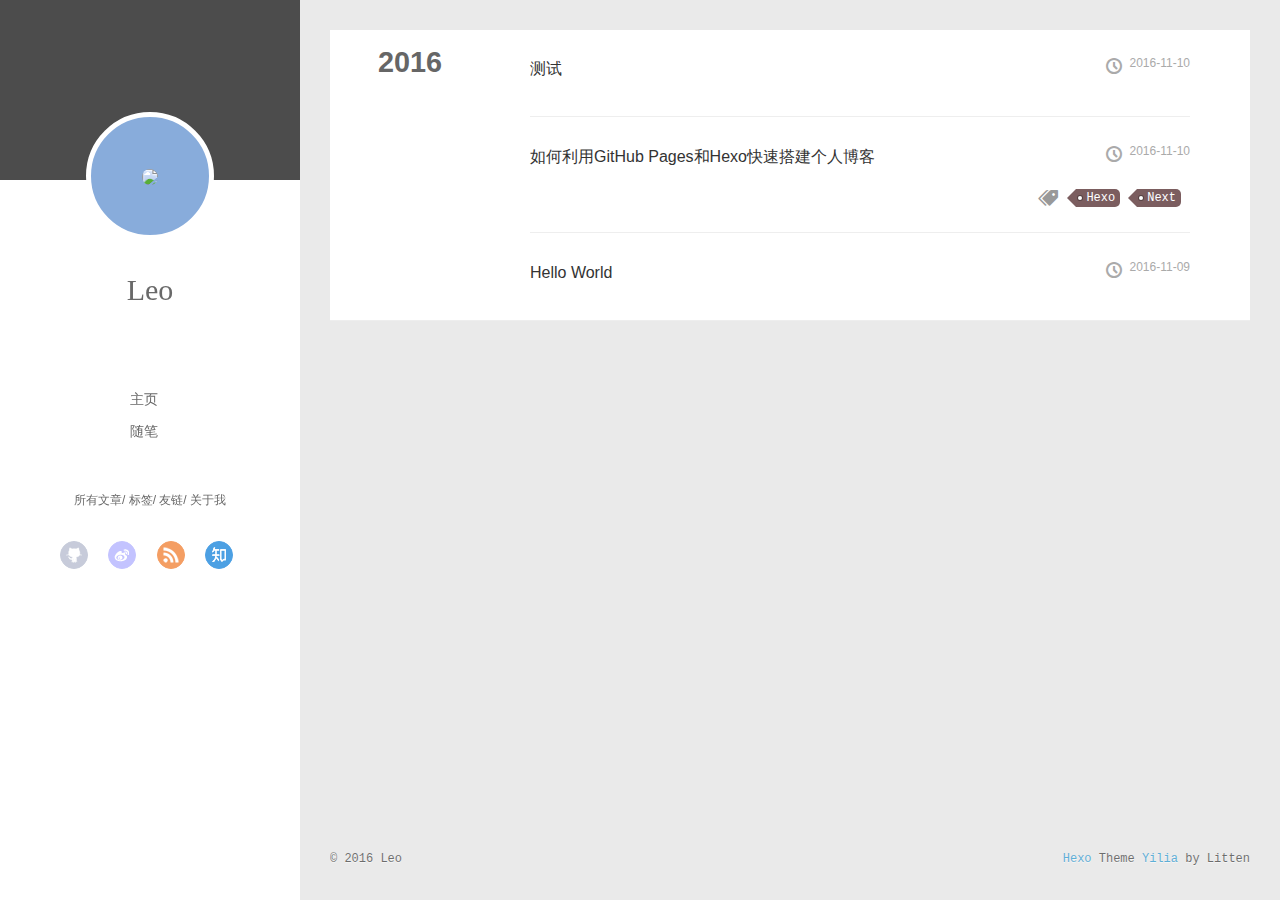
==== commit b38eac8e: "Site updated: 2016-11-13 10:49:11" ====
--- a/archives/index.html
+++ b/archives/index.html
@@ -8,12 +8,15 @@
   <link rel="dns-prefetch" href="http://yoursite.com">
   <title>Archives | Leo</title>
   <meta name="viewport" content="width=device-width, initial-scale=1, maximum-scale=1">
-  <meta property="og:type" content="website">
+  <meta name="description" content="reborn">
+<meta property="og:type" content="website">
 <meta property="og:title" content="Leo">
 <meta property="og:url" content="http://yoursite.com/archives/index.html">
 <meta property="og:site_name" content="Leo">
+<meta property="og:description" content="reborn">
 <meta name="twitter:card" content="summary">
 <meta name="twitter:title" content="Leo">
+<meta name="twitter:description" content="reborn">
   
     <link rel="alternative" href="/atom.xml" title="Leo" type="application/atom+xml">
   
@@ -38,7 +41,7 @@
 		</a>
 
 		<hgroup>
-		  <h1 class="header-author"><a href="/">null</a></h1>
+		  <h1 class="header-author"><a href="/">Leo</a></h1>
 		</hgroup>
 
 		
@@ -97,7 +100,7 @@
       <nav id="mobile-nav">
   	<div class="overlay">
   		<div class="slider-trigger"><i class="icon-list"></i></div>
-  		<h1 class="header-author js-mobile-header hide">null</h1>
+  		<h1 class="header-author js-mobile-header hide">Leo</h1>
   	</div>
 	<div class="intrude-less">
 		<header id="header" class="inner">
@@ -107,7 +110,7 @@
 				
 			</div>
 			<hgroup>
-			  <h1 class="header-author">null</h1>
+			  <h1 class="header-author">Leo</h1>
 			</hgroup>
 			
 			<nav class="header-menu">
@@ -329,7 +332,7 @@
     
     	<section class="tools-section tools-section-me">
   	  	
-  	  		<div class="aboutme-wrap" id="js-aboutme">很惭愧&lt;br&gt;&lt;br&gt;只做了一点微小的工作&lt;br&gt;谢谢大家</div>
+  	  		<div class="aboutme-wrap" id="js-aboutme">走吧，走吧，人总要学会自己长大&lt;br&gt;&lt;br&gt;只做了一点微小的工作&lt;br&gt;谢谢大家</div>
   	  	
     	</section>
     
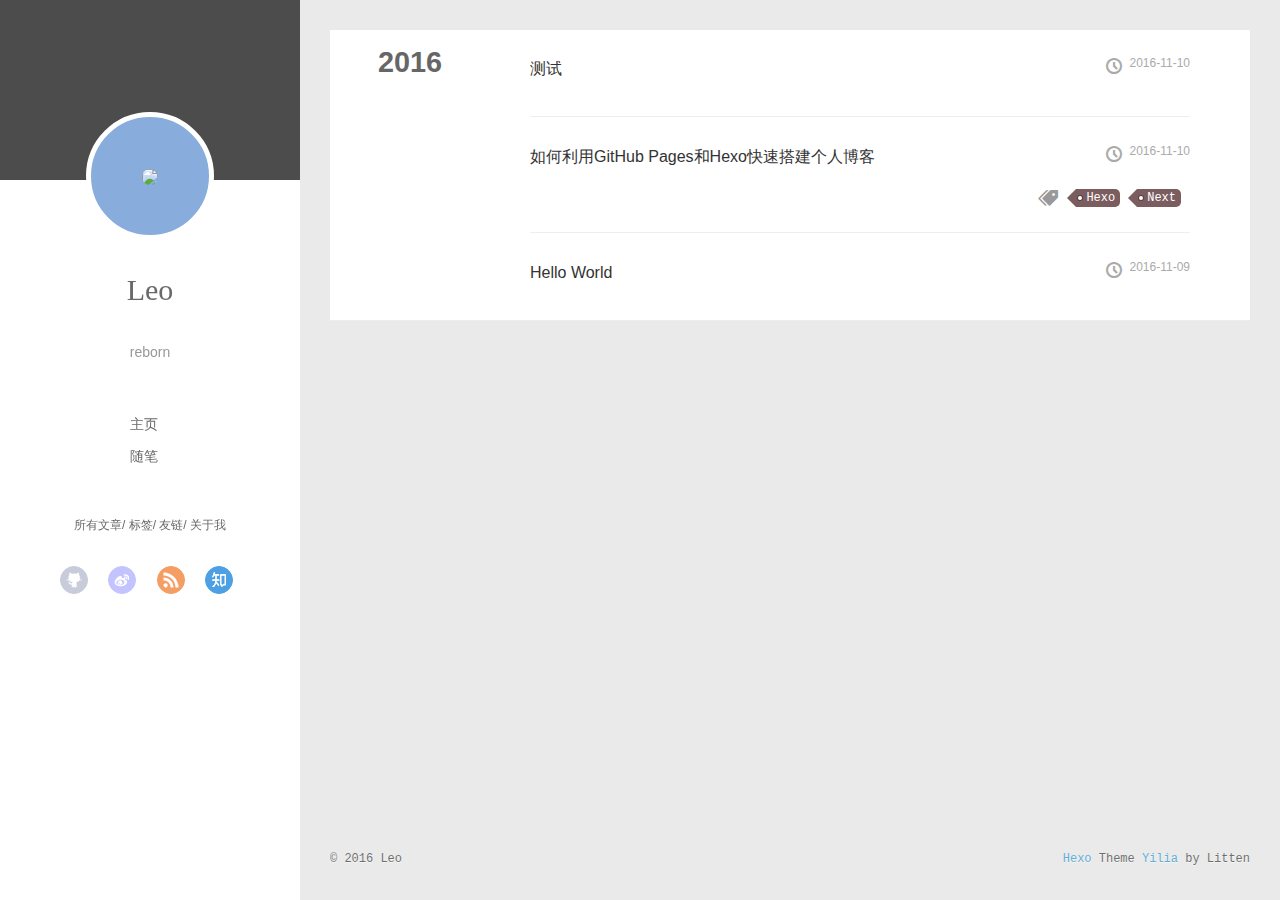
==== commit f5aac54f: "Site updated: 2016-11-13 10:51:22" ====
--- a/archives/index.html
+++ b/archives/index.html
@@ -8,15 +8,12 @@
   <link rel="dns-prefetch" href="http://yoursite.com">
   <title>Archives | Leo</title>
   <meta name="viewport" content="width=device-width, initial-scale=1, maximum-scale=1">
-  <meta name="description" content="reborn">
-<meta property="og:type" content="website">
+  <meta property="og:type" content="website">
 <meta property="og:title" content="Leo">
 <meta property="og:url" content="http://yoursite.com/archives/index.html">
 <meta property="og:site_name" content="Leo">
-<meta property="og:description" content="reborn">
 <meta name="twitter:card" content="summary">
 <meta name="twitter:title" content="Leo">
-<meta name="twitter:description" content="reborn">
   
     <link rel="alternative" href="/atom.xml" title="Leo" type="application/atom+xml">
   
@@ -44,6 +41,8 @@
 		  <h1 class="header-author"><a href="/">Leo</a></h1>
 		</hgroup>
 
+		
+		<p class="header-subtitle">reborn</p>
 		
 
 		<nav class="header-menu">
@@ -113,6 +112,8 @@
 			  <h1 class="header-author">Leo</h1>
 			</hgroup>
 			
+			<p class="header-subtitle">reborn</p>
+			
 			<nav class="header-menu">
 				<ul>
 				
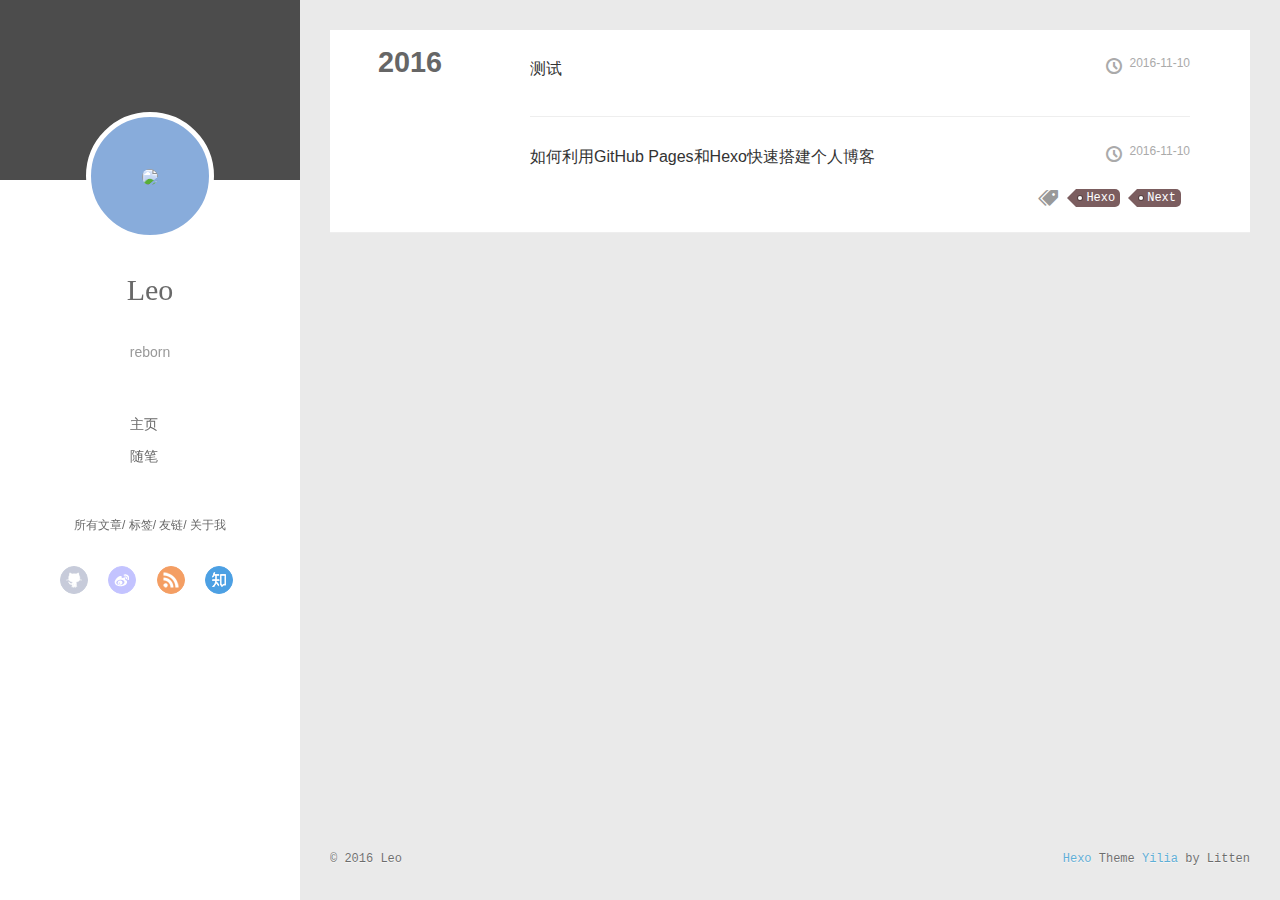
==== commit eb674d27: "Site updated: 2016-11-13 12:58:37" ====
--- a/archives/index.html
+++ b/archives/index.html
@@ -211,33 +211,6 @@
   </div>
 </article>
   
-    
-    
-    <article class="archive-article archive-type-post">
-  <div class="archive-article-inner">
-    <header class="archive-article-header">
-      	<div class="article-meta">
-	      	<a href="/2016/11/09/hello-world/" class="archive-article-date">
-  	<time datetime="2016-11-09T14:31:02.260Z" itemprop="datePublished"><i class="icon-clock"></i>2016-11-09</time>
-</a>
-        </div>
-    	 
-  
-    <h1 itemprop="name">
-      <a class="archive-article-title" href="/2016/11/09/hello-world/">Hello World</a>
-    </h1>
-  
-
-        <div class="article-info info-on-right">
-          
-          
-
-        </div>
-        <div class="clearfix"></div>
-    </header>
-  </div>
-</article>
-  
   
     </div></section>
   
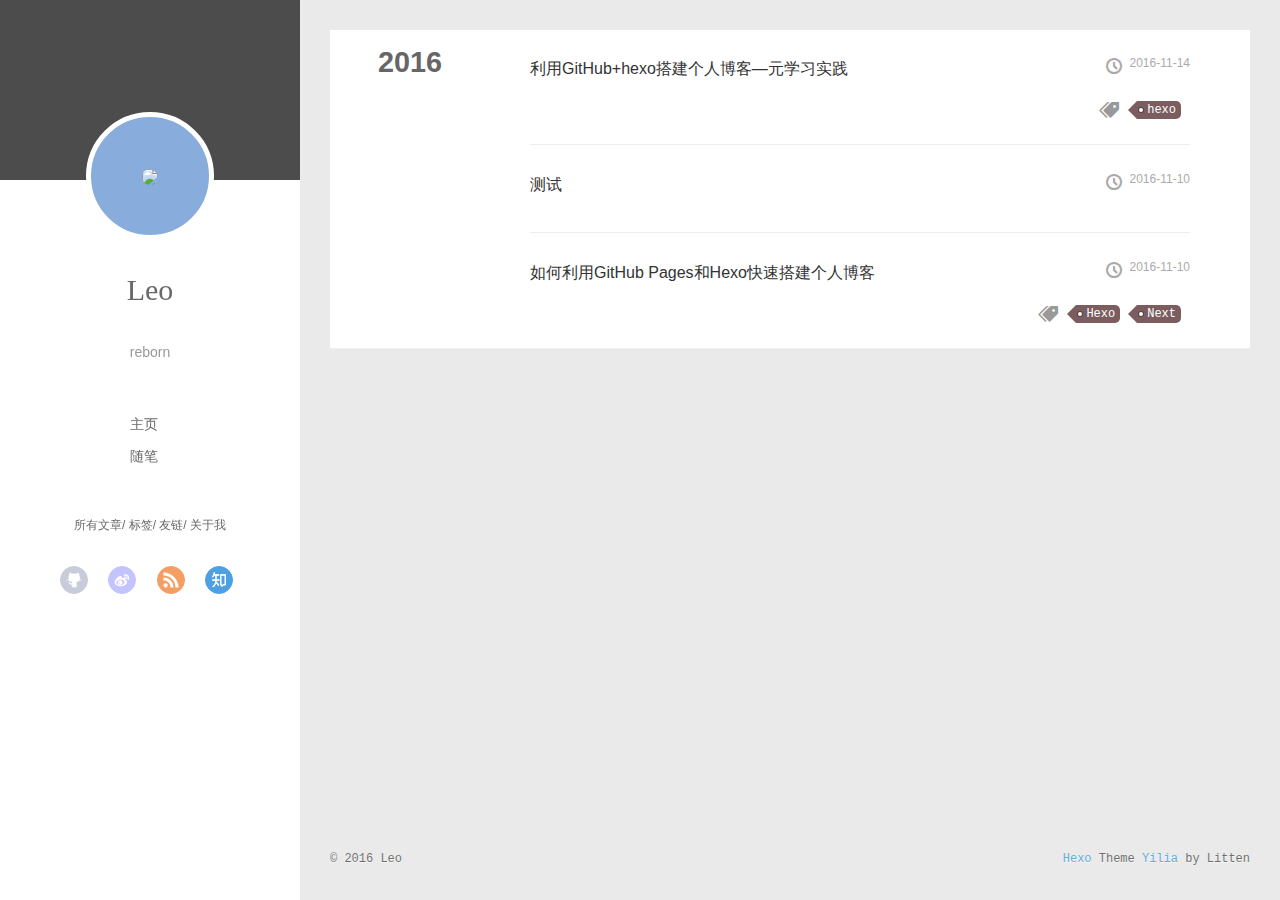
==== commit 7199352f: "Site updated: 2016-11-14 12:17:26" ====
--- a/archives/index.html
+++ b/archives/index.html
@@ -158,6 +158,38 @@
   <div class="archive-article-inner">
     <header class="archive-article-header">
       	<div class="article-meta">
+	      	<a href="/2016/11/14/利用GitHub-hexo搭建个人博客—元学习实践/" class="archive-article-date">
+  	<time datetime="2016-11-14T04:14:32.000Z" itemprop="datePublished"><i class="icon-clock"></i>2016-11-14</time>
+</a>
+        </div>
+    	 
+  
+    <h1 itemprop="name">
+      <a class="archive-article-title" href="/2016/11/14/利用GitHub-hexo搭建个人博客—元学习实践/">利用GitHub+hexo搭建个人博客—元学习实践</a>
+    </h1>
+  
+
+        <div class="article-info info-on-right">
+          
+	<div class="article-tag tagcloud">
+		<i class="icon-price-tags"></i>
+		<ul class="article-tag-list"><li class="article-tag-list-item"><a class="article-tag-list-link" href="/tags/hexo/">hexo</a></li></ul>
+	</div>
+
+          
+
+        </div>
+        <div class="clearfix"></div>
+    </header>
+  </div>
+</article>
+  
+    
+    
+    <article class="archive-article archive-type-post">
+  <div class="archive-article-inner">
+    <header class="archive-article-header">
+      	<div class="article-meta">
 	      	<a href="/2016/11/10/测试/" class="archive-article-date">
   	<time datetime="2016-11-10T04:28:37.000Z" itemprop="datePublished"><i class="icon-clock"></i>2016-11-10</time>
 </a>
@@ -276,7 +308,7 @@
     
     	<section class="tools-section tools-section-tag">
     			<div class="widget tagcloud" id="js-tagcloud">
-    				<a href="/tags/Hexo/" style="font-size: 10px;">Hexo</a> <a href="/tags/Next/" style="font-size: 10px;">Next</a>
+    				<a href="/tags/Hexo/" style="font-size: 10px;">Hexo</a> <a href="/tags/Next/" style="font-size: 10px;">Next</a> <a href="/tags/hexo/" style="font-size: 10px;">hexo</a>
     			</div>
     	</section>
     
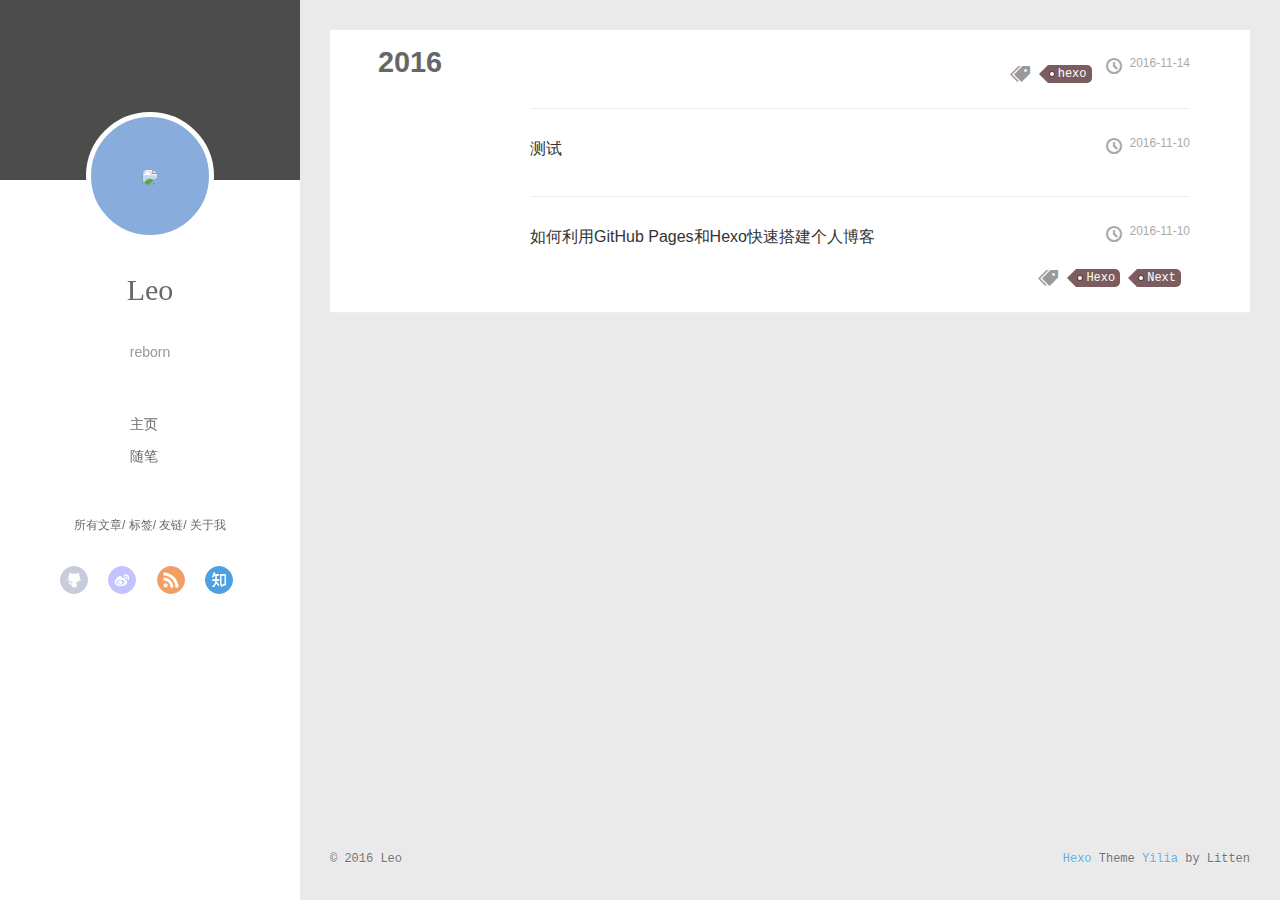
==== commit e9e2b53c: "Site updated: 2016-11-14 12:29:49" ====
--- a/archives/index.html
+++ b/archives/index.html
@@ -163,12 +163,6 @@
 </a>
         </div>
     	 
-  
-    <h1 itemprop="name">
-      <a class="archive-article-title" href="/2016/11/14/利用GitHub-hexo搭建个人博客—元学习实践/">利用GitHub+hexo搭建个人博客—元学习实践</a>
-    </h1>
-  
-
         <div class="article-info info-on-right">
           
 	<div class="article-tag tagcloud">
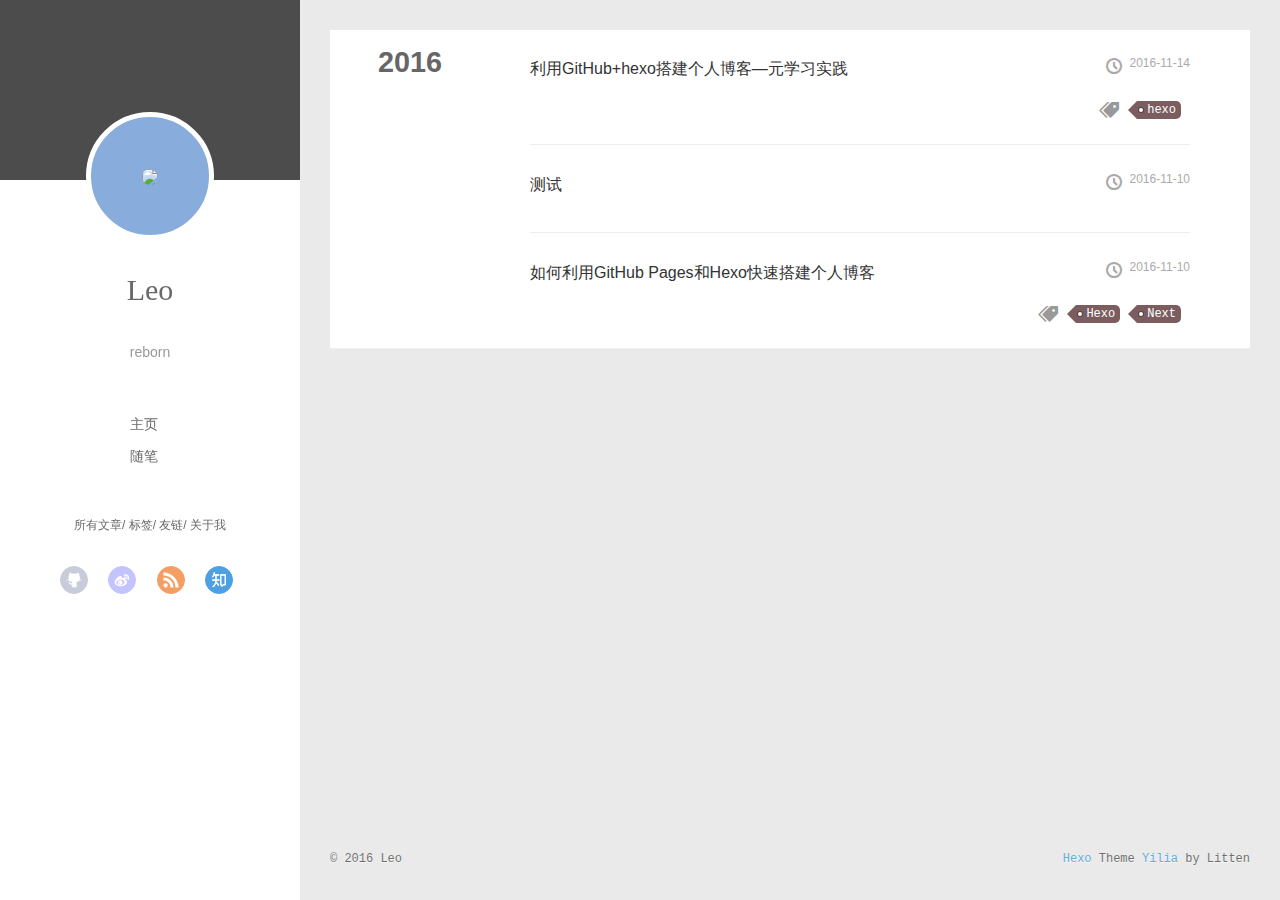
==== commit be1324a3: "Site updated: 2016-11-14 12:32:20" ====
--- a/archives/index.html
+++ b/archives/index.html
@@ -163,6 +163,12 @@
 </a>
         </div>
     	 
+  
+    <h1 itemprop="name">
+      <a class="archive-article-title" href="/2016/11/14/利用GitHub-hexo搭建个人博客—元学习实践/">利用GitHub+hexo搭建个人博客—元学习实践</a>
+    </h1>
+  
+
         <div class="article-info info-on-right">
           
 	<div class="article-tag tagcloud">
